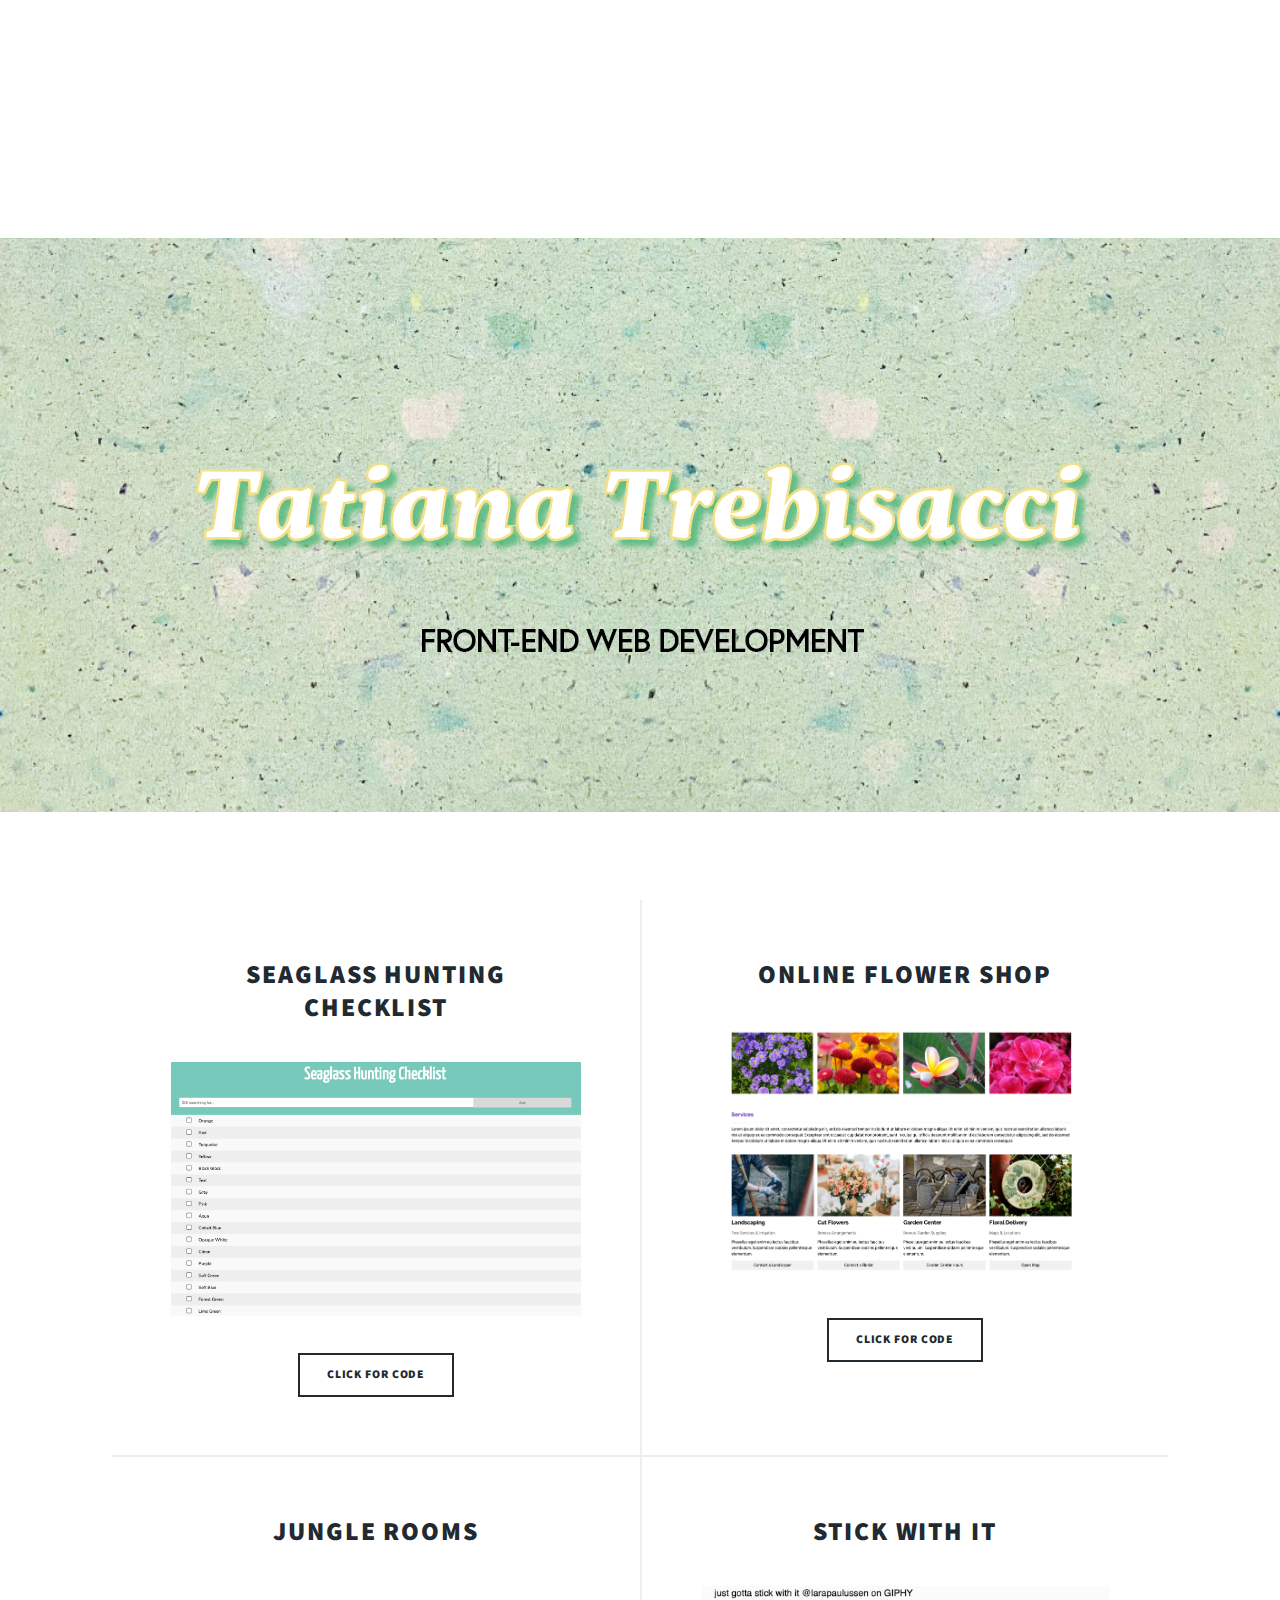
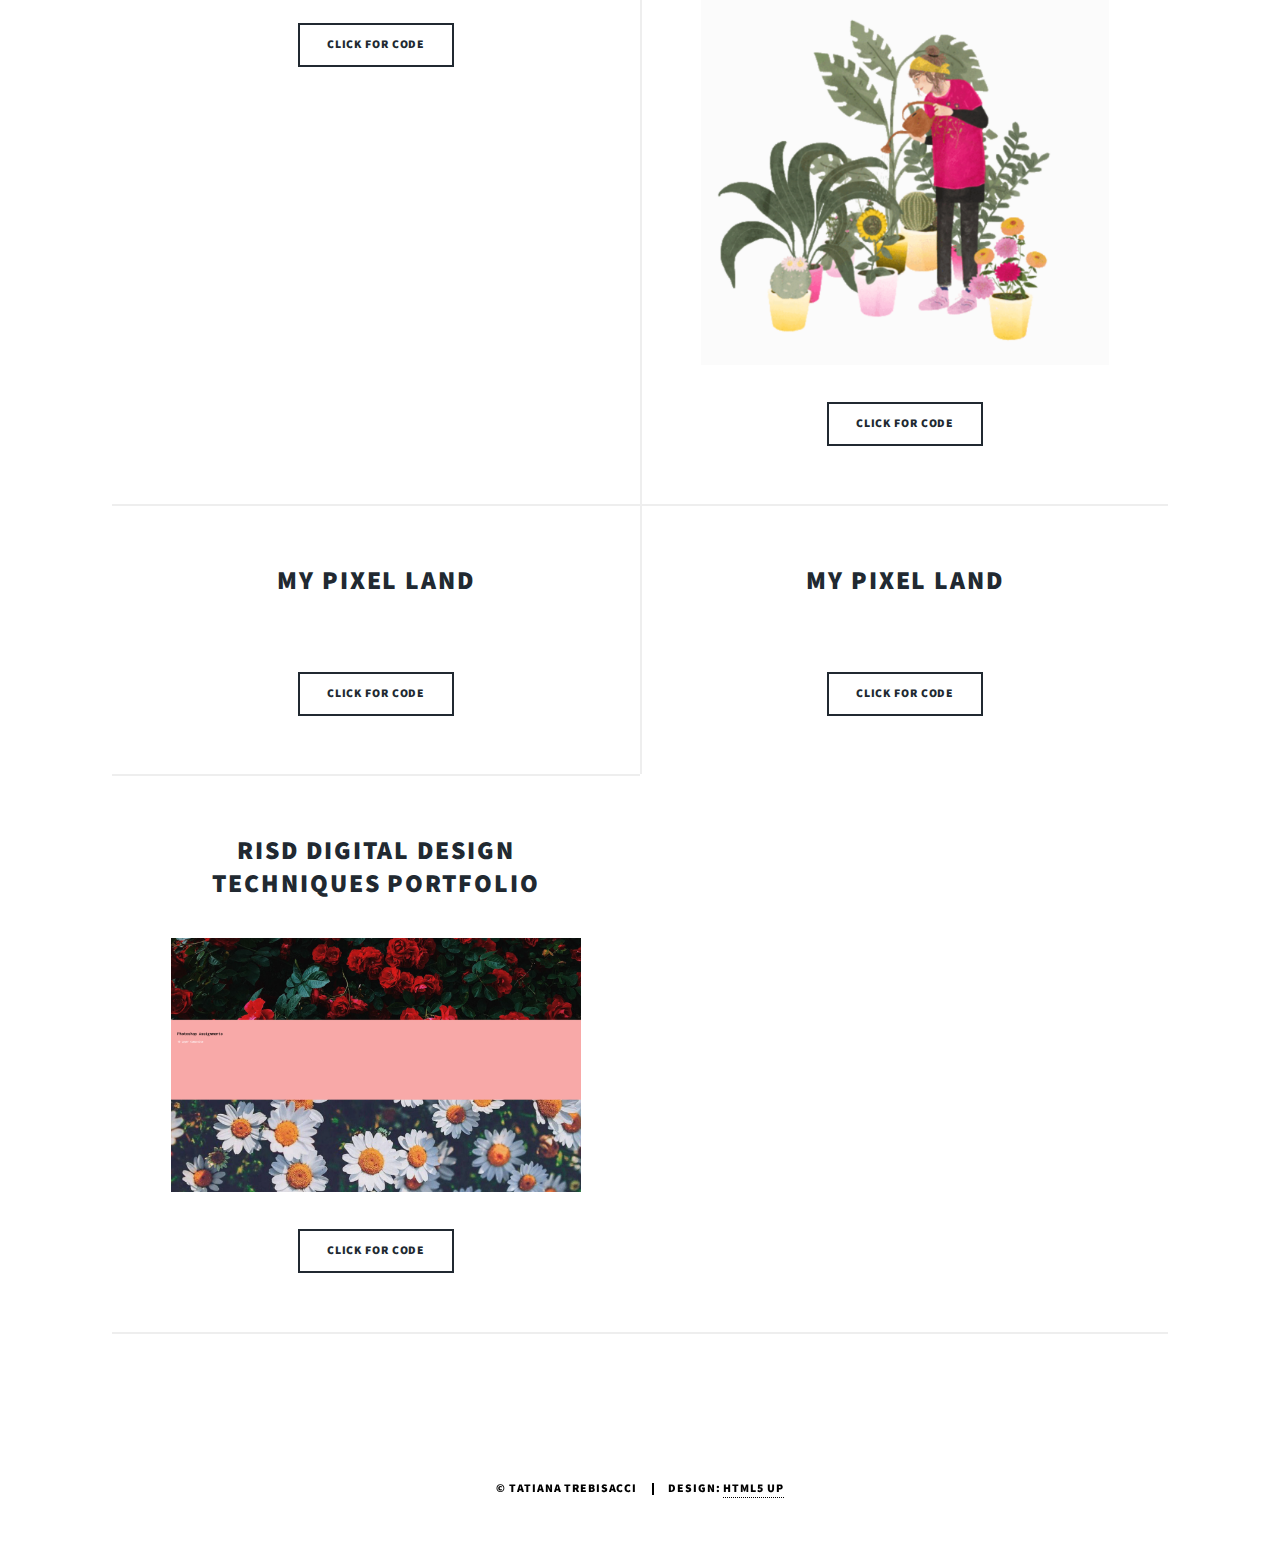
==== index.html @ e6087405 "updated files" ====
<!DOCTYPE HTML>
<!--
	Massively by HTML5 UP
	html5up.net | @ajlkn
	Free for personal and commercial use under the CCA 3.0 license (html5up.net/license)
-->
<html>
	<head>
		<title>Tatiana Trebisacci</title>
		<meta charset="utf-8" />
		<meta name="viewport" content="width=device-width, initial-scale=1, user-scalable=no" />
		<link rel="stylesheet" href="assets/css/main.css" />
		<noscript><link rel="stylesheet" href="assets/css/noscript.css" /></noscript>
		<link href="https://fonts.googleapis.com/css2?family=Roboto+Mono:wght@100&display=swap" rel="stylesheet">
	</head>
	<body class="is-preload">

		<!-- Wrapper -->
			<div id="wrapper" class="fade-in">

				<!-- Intro -->
					<div id="intro">
						<img src="images/frontend.jpg" alt="Web Banner">
						
					</div>

				<!-- Header -->
					
			

				<!-- Main -->
					<div id="main">



						<!-- Posts -->
							<section class="posts">
							
							<article>
									<header>
							
										<h2>Seaglass Hunting Checklist</h2>
									</header>
									<a href="https://tashtreb.github.io/RISD-Javascript-Project/" class="image fit"><img src="images/seaglass.jpg" alt="" /></a>
									
									<ul class="actions special">
										<li><a href="https://github.com/tashtreb/RISD-Javascript-Project/blob/master/index.html" class="button">Click for Code</a></li>
									</ul>
								</article>
								
								<article>
									<header>
									
										<h2>Online Flower Shop</h2>
									</header>
									<a href="https://tashtreb.github.io/florist/" class="image fit"><img src="images/florist.jpg" alt="" /></a>
						
									<ul class="actions special">
										<li><a href="https://github.com/tashtreb/florist/blob/master/index.html" class="button">Click for Code</a></li>
									</ul>
								</article>

								<article>
									<header>
									
										<h2>Jungle Rooms</h2>
									</header>
									<a href="https://tashtreb.github.io/jungle-rooms/" class="image fit"><img src="images/jungle.png" alt="" /></a>
									
									<ul class="actions special">
										<li><a href="https://github.com/tashtreb/jungle-rooms/blob/main/index.html" class="button">Click for Code</a></li>
									</ul>
								</article>

								<article>
									<header>
									
										<h2>Stick With It</h2>
									</header>
									<a href="https://tashtreb.github.io/stick-with-it/" class="image fit"><img src="images/cactus.png" alt="" /></a>
									
									<ul class="actions special">
										<li><a href="https://github.com/tashtreb/stick-with-it/blob/main/index.html" class="button">Click for Code</a></li>
									</ul>
								</article>

								<article>
									<header>
									
										<h2>My Pixel Land</h2>
									</header>
									<a href="https://tashtreb.github.io/My-PixelLand-5-11-23/" class="image fit"><img src="images/pixel.png" alt="" /></a>
									
									<ul class="actions special">
										<li><a href="https://github.com/tashtreb/My-PixelLand-5-11-23/blob/main/index.html" class="button">Click for Code</a></li>
									</ul>
								</article>

								
								<article>
									<header>
									
										<h2>My Pixel Land</h2>
									</header>
									<a href="https://tashtreb.github.io/My-PixelLand-5-11-23/" class="image fit"><img src="images/pixel.png" alt="" /></a>
									
									<ul class="actions special">
										<li><a href="https://github.com/tashtreb/My-PixelLand-5-11-23/blob/main/index.html" class="button">Click for Code</a></li>
									</ul>
								</article>
								
							
								

								<article>
									<header>

										<h2>RISD Digital Design Techniques Portfolio
										</h2>
									</header>
									<a href="https://tashtreb.github.io/seaglass/" class="image fit"><img src="images/parallax.jpg" alt="" /></a>
									
									<ul class="actions special">
										<li><a href="https://github.com/tashtreb/seaglass/blob/master/index.html" class="button">Click for Code</a></li>
									</ul>
								</article>
								
								
							</section>

						<!-- Footer -->
							<footer>
								
							</footer>

					</div>

				<!-- Footer -->
					<footer id="footer">
						
						
					</footer>

				<!-- Copyright -->
					<div id="copyright">
						<ul><li>&copy; Tatiana Trebisacci</li><li>Design: <a href="https://html5up.net">HTML5 UP</a></li></ul>
					</div>

			</div>

		<!-- Scripts -->
			<script src="assets/js/jquery.min.js"></script>
			<script src="assets/js/jquery.scrollex.min.js"></script>
			<script src="assets/js/jquery.scrolly.min.js"></script>
			<script src="assets/js/browser.min.js"></script>
			<script src="assets/js/breakpoints.min.js"></script>
			<script src="assets/js/util.js"></script>
			<script src="assets/js/main.js"></script>

	</body>
</html>
---- assets/css/main.css ----
@import url(fontawesome-all.min.css);
@import url("https://fonts.googleapis.com/css?family=Merriweather:300,700,300italic,700italic|Source+Sans+Pro:900");

/*
	Massively by HTML5 UP
	html5up.net | @ajlkn
	Free for personal and commercial use under the CCA 3.0 license (html5up.net/license)
*/

html, body, div, span, applet, object,
iframe, h1, h2, h3, h4, h5, h6, p, blockquote,
pre, a, abbr, acronym, address, big, cite,
code, del, dfn, em, img, ins, kbd, q, s, samp,
small, strike, strong, sub, sup, tt, var, b,
u, i, center, dl, dt, dd, ol, ul, li, fieldset,
form, label, legend, table, caption, tbody,
tfoot, thead, tr, th, td, article, aside,
canvas, details, embed, figure, figcaption,
footer, header, hgroup, menu, nav, output, ruby,
section, summary, time, mark, audio, video {
	margin: 0;
	padding: 0;
	border: 0;
	font-size: 100%;
	font: inherit;
	vertical-align: baseline;}

article, aside, details, figcaption, figure,
footer, header, hgroup, menu, nav, section {
	display: block;}

body {
	line-height: 1;
}

ol, ul {
	list-style: none;
}

blockquote, q {
	quotes: none;
}

	blockquote:before, blockquote:after, q:before, q:after {
		content: '';
		content: none;
	}

table {
	border-collapse: collapse;
	border-spacing: 0;
}

body {
	-webkit-text-size-adjust: none;
}

mark {
	background-color: transparent;
	color: inherit;
}

input::-moz-focus-inner {
	border: 0;
	padding: 0;
}

input, select, textarea {
	-moz-appearance: none;
	-webkit-appearance: none;
	-ms-appearance: none;
	appearance: none;
}

/* Basic */

	@-ms-viewport {
		width: device-width;
	}

	body {
		-ms-overflow-style: scrollbar;
	}

	@media screen and (max-width: 480px) {

		html, body {
			min-width: 320px;
		}

	}

	html {
		box-sizing: border-box;
	}

	*, *:before, *:after {
		box-sizing: inherit;
	}

	body {
		background-color: #ffffff;
	}

		body.is-preload *, body.is-preload *:before, body.is-preload *:after {
			-moz-animation: none !important;
			-webkit-animation: none !important;
			-ms-animation: none !important;
			animation: none !important;
			-moz-transition: none !important;
			-webkit-transition: none !important;
			-ms-transition: none !important;
			transition: none !important;
		}

/* Type */

	html {
		font-size: 16pt;
	}

		@media screen and (max-width: 1680px) {

			html {
				font-size: 12pt;
			}

		}

		@media screen and (max-width: 1280px) {

			html {
				font-size: 11pt;
			}

		}

		@media screen and (max-width: 360px) {

			html {
				font-size: 10pt;
			}

		}

	body {
		
	}

	body, input, select, textarea {
		font-family: 'Roboto Mono', monospace;
		font-weight: 300;
		font-size: 1rem;
		line-height: 2.375;
	}

	a {
		-moz-transition: color 0.2s ease-in-out, background-color 0.2s ease-in-out, border-color 0.2s ease-in-out, box-shadow 0.2s ease-in-out;
		-webkit-transition: color 0.2s ease-in-out, background-color 0.2s ease-in-out, border-color 0.2s ease-in-out, box-shadow 0.2s ease-in-out;
		-ms-transition: color 0.2s ease-in-out, background-color 0.2s ease-in-out, border-color 0.2s ease-in-out, box-shadow 0.2s ease-in-out;
		transition: color 0.2s ease-in-out, background-color 0.2s ease-in-out, border-color 0.2s ease-in-out, box-shadow 0.2s ease-in-out;
		border-bottom: dotted 1px;
		text-decoration: none;
	}

		a:hover {
			border-bottom-color: transparent;
		}

	strong, b {
		font-weight: 600;
	}

	em, i {
		font-style: italic;
	}

	p {
		text-align: justify;
		margin: 0 0 2rem 0;
	}

	h1, h2, h3, h4, h5, h6 {
		font-family: "Source Sans Pro", Helvetica, sans-serif;
		font-weight: 900;
		line-height: 1.5;
		letter-spacing: 0.075em;
		text-transform: uppercase;
		margin: 0 0 1rem 0;
	}

		h1 a, h2 a, h3 a, h4 a, h5 a, h6 a {
			border-bottom: 0;
			color: inherit;
			text-decoration: none;
		}

	h1 {
		font-size: 4rem;
		line-height: 1.1;
		margin: 0 0 2rem 0;
	}

	h2 {
		font-size: 1.75rem;
		line-height: 1.3;
		margin: 0 0 1.5rem 0;
	}

	h3 {
		font-size: 1.25rem;
		margin: 0 0 1.5rem 0;
	}

	h4 {
		font-size: 1rem;
	}

	h5 {
		font-size: 0.9rem;
	}

	h6 {
		font-size: 0.8rem;
	}

	sub {
		font-size: 0.8rem;
		position: relative;
		top: 0.5rem;
	}

	sup {
		font-size: 0.8rem;
		position: relative;
		top: -0.5rem;
	}

	blockquote {
		border-left: solid 4px;
		font-style: italic;
		margin: 0 0 2rem 0;
		padding: 0.5rem 0 0.5rem 2rem;
	}

	code {
		border: solid 2px;
		font-family: "Courier New", monospace;
		font-size: 0.9rem;
		margin: 0 0.25rem;
		padding: 0.25rem 0.65rem;
	}

	pre {
		-webkit-overflow-scrolling: touch;
		font-family: "Courier New", monospace;
		font-size: 0.9rem;
		margin: 0 0 2rem 0;
	}

		pre code {
			display: block;
			line-height: 1.75;
			padding: 1rem 1.5rem;
			overflow-x: auto;
		}

	hr {
		border: 0;
		border-bottom: solid 2px;
		margin: 3rem 0;
	}

		hr.major {
			margin: 5rem 0;
		}

	.align-left {
		text-align: left;
	}

	.align-center {
		text-align: center;
	}

	.align-right {
		text-align: right;
	}

	input, select, textarea {
		color: #212931;
	}

	a {
		color: #212931;
		border-bottom-color: rgba(33, 41, 49, 0.5);
	}

		a:hover {
			border-bottom-color: transparent;
			color: #18bfef !important;
		}

	strong, b {
		color: #212931;
	}

	h1, h2, h3, h4, h5, h6 {
		color: #212931;
	}

	blockquote {
		border-left-color: #eeeeee;
	}

	code {
		background: rgba(220, 220, 220, 0.25);
		border-color: #eeeeee;
	}

	hr {
		border-bottom-color: #eeeeee;
	}

/* Row */

	.row {
		display: flex;
		flex-wrap: wrap;
		box-sizing: border-box;
		align-items: stretch;
	}

		.row > * {
			box-sizing: border-box;
		}

		.row.gtr-uniform > * > :last-child {
			margin-bottom: 0;
		}

		.row.aln-left {
			justify-content: flex-start;
		}

		.row.aln-center {
			justify-content: center;
		}

		.row.aln-right {
			justify-content: flex-end;
		}

		.row.aln-top {
			align-items: flex-start;
		}

		.row.aln-middle {
			align-items: center;
		}

		.row.aln-bottom {
			align-items: flex-end;
		}

		.row > .imp {
			order: -1;
		}

		.row > .col-1 {
			width: 8.33333%;
		}

		.row > .off-1 {
			margin-left: 8.33333%;
		}

		.row > .col-2 {
			width: 16.66667%;
		}

		.row > .off-2 {
			margin-left: 16.66667%;
		}

		.row > .col-3 {
			width: 25%;
		}

		.row > .off-3 {
			margin-left: 25%;
		}

		.row > .col-4 {
			width: 33.33333%;
		}

		.row > .off-4 {
			margin-left: 33.33333%;
		}

		.row > .col-5 {
			width: 41.66667%;
		}

		.row > .off-5 {
			margin-left: 41.66667%;
		}

		.row > .col-6 {
			width: 50%;
		}

		.row > .off-6 {
			margin-left: 50%;
		}

		.row > .col-7 {
			width: 58.33333%;
		}

		.row > .off-7 {
			margin-left: 58.33333%;
		}

		.row > .col-8 {
			width: 66.66667%;
		}

		.row > .off-8 {
			margin-left: 66.66667%;
		}

		.row > .col-9 {
			width: 75%;
		}

		.row > .off-9 {
			margin-left: 75%;
		}

		.row > .col-10 {
			width: 83.33333%;
		}

		.row > .off-10 {
			margin-left: 83.33333%;
		}

		.row > .col-11 {
			width: 91.66667%;
		}

		.row > .off-11 {
			margin-left: 91.66667%;
		}

		.row > .col-12 {
			width: 100%;
		}

		.row > .off-12 {
			margin-left: 100%;
		}

		.row.gtr-0 {
			margin-top: 0;
			margin-left: 0rem;
		}

			.row.gtr-0 > * {
				padding: 0 0 0 0rem;
			}

			.row.gtr-0.gtr-uniform {
				margin-top: 0rem;
			}

				.row.gtr-0.gtr-uniform > * {
					padding-top: 0rem;
				}

		.row.gtr-25 {
			margin-top: 0;
			margin-left: -0.375rem;
		}

			.row.gtr-25 > * {
				padding: 0 0 0 0.375rem;
			}

			.row.gtr-25.gtr-uniform {
				margin-top: -0.375rem;
			}

				.row.gtr-25.gtr-uniform > * {
					padding-top: 0.375rem;
				}

		.row.gtr-50 {
			margin-top: 0;
			margin-left: -0.75rem;
		}

			.row.gtr-50 > * {
				padding: 0 0 0 0.75rem;
			}

			.row.gtr-50.gtr-uniform {
				margin-top: -0.75rem;
			}

				.row.gtr-50.gtr-uniform > * {
					padding-top: 0.75rem;
				}

		.row {
			margin-top: 0;
			margin-left: -1.5rem;
		}

			.row > * {
				padding: 0 0 0 1.5rem;
			}

			.row.gtr-uniform {
				margin-top: -1.5rem;
			}

				.row.gtr-uniform > * {
					padding-top: 1.5rem;
				}

		.row.gtr-150 {
			margin-top: 0;
			margin-left: -2.25rem;
		}

			.row.gtr-150 > * {
				padding: 0 0 0 2.25rem;
			}

			.row.gtr-150.gtr-uniform {
				margin-top: -2.25rem;
			}

				.row.gtr-150.gtr-uniform > * {
					padding-top: 2.25rem;
				}

		.row.gtr-200 {
			margin-top: 0;
			margin-left: -3rem;
		}

			.row.gtr-200 > * {
				padding: 0 0 0 3rem;
			}

			.row.gtr-200.gtr-uniform {
				margin-top: -3rem;
			}

				.row.gtr-200.gtr-uniform > * {
					padding-top: 3rem;
				}

		@media screen and (max-width: 1680px) {

			.row {
				display: flex;
				flex-wrap: wrap;
				box-sizing: border-box;
				align-items: stretch;
			}

				.row > * {
					box-sizing: border-box;
				}

				.row.gtr-uniform > * > :last-child {
					margin-bottom: 0;
				}

				.row.aln-left {
					justify-content: flex-start;
				}

				.row.aln-center {
					justify-content: center;
				}

				.row.aln-right {
					justify-content: flex-end;
				}

				.row.aln-top {
					align-items: flex-start;
				}

				.row.aln-middle {
					align-items: center;
				}

				.row.aln-bottom {
					align-items: flex-end;
				}

				.row > .imp-xlarge {
					order: -1;
				}

				.row > .col-1-xlarge {
					width: 8.33333%;
				}

				.row > .off-1-xlarge {
					margin-left: 8.33333%;
				}

				.row > .col-2-xlarge {
					width: 16.66667%;
				}

				.row > .off-2-xlarge {
					margin-left: 16.66667%;
				}

				.row > .col-3-xlarge {
					width: 25%;
				}

				.row > .off-3-xlarge {
					margin-left: 25%;
				}

				.row > .col-4-xlarge {
					width: 33.33333%;
				}

				.row > .off-4-xlarge {
					margin-left: 33.33333%;
				}

				.row > .col-5-xlarge {
					width: 41.66667%;
				}

				.row > .off-5-xlarge {
					margin-left: 41.66667%;
				}

				.row > .col-6-xlarge {
					width: 50%;
				}

				.row > .off-6-xlarge {
					margin-left: 50%;
				}

				.row > .col-7-xlarge {
					width: 58.33333%;
				}

				.row > .off-7-xlarge {
					margin-left: 58.33333%;
				}

				.row > .col-8-xlarge {
					width: 66.66667%;
				}

				.row > .off-8-xlarge {
					margin-left: 66.66667%;
				}

				.row > .col-9-xlarge {
					width: 75%;
				}

				.row > .off-9-xlarge {
					margin-left: 75%;
				}

				.row > .col-10-xlarge {
					width: 83.33333%;
				}

				.row > .off-10-xlarge {
					margin-left: 83.33333%;
				}

				.row > .col-11-xlarge {
					width: 91.66667%;
				}

				.row > .off-11-xlarge {
					margin-left: 91.66667%;
				}

				.row > .col-12-xlarge {
					width: 100%;
				}

				.row > .off-12-xlarge {
					margin-left: 100%;
				}

				.row.gtr-0 {
					margin-top: 0;
					margin-left: 0rem;
				}

					.row.gtr-0 > * {
						padding: 0 0 0 0rem;
					}

					.row.gtr-0.gtr-uniform {
						margin-top: 0rem;
					}

						.row.gtr-0.gtr-uniform > * {
							padding-top: 0rem;
						}

				.row.gtr-25 {
					margin-top: 0;
					margin-left: -0.375rem;
				}

					.row.gtr-25 > * {
						padding: 0 0 0 0.375rem;
					}

					.row.gtr-25.gtr-uniform {
						margin-top: -0.375rem;
					}

						.row.gtr-25.gtr-uniform > * {
							padding-top: 0.375rem;
						}

				.row.gtr-50 {
					margin-top: 0;
					margin-left: -0.75rem;
				}

					.row.gtr-50 > * {
						padding: 0 0 0 0.75rem;
					}

					.row.gtr-50.gtr-uniform {
						margin-top: -0.75rem;
					}

						.row.gtr-50.gtr-uniform > * {
							padding-top: 0.75rem;
						}

				.row {
					margin-top: 0;
					margin-left: -1.5rem;
				}

					.row > * {
						padding: 0 0 0 1.5rem;
					}

					.row.gtr-uniform {
						margin-top: -1.5rem;
					}

						.row.gtr-uniform > * {
							padding-top: 1.5rem;
						}

				.row.gtr-150 {
					margin-top: 0;
					margin-left: -2.25rem;
				}

					.row.gtr-150 > * {
						padding: 0 0 0 2.25rem;
					}

					.row.gtr-150.gtr-uniform {
						margin-top: -2.25rem;
					}

						.row.gtr-150.gtr-uniform > * {
							padding-top: 2.25rem;
						}

				.row.gtr-200 {
					margin-top: 0;
					margin-left: -3rem;
				}

					.row.gtr-200 > * {
						padding: 0 0 0 3rem;
					}

					.row.gtr-200.gtr-uniform {
						margin-top: -3rem;
					}

						.row.gtr-200.gtr-uniform > * {
							padding-top: 3rem;
						}

		}

		@media screen and (max-width: 1280px) {

			.row {
				display: flex;
				flex-wrap: wrap;
				box-sizing: border-box;
				align-items: stretch;
			}

				.row > * {
					box-sizing: border-box;
				}

				.row.gtr-uniform > * > :last-child {
					margin-bottom: 0;
				}

				.row.aln-left {
					justify-content: flex-start;
				}

				.row.aln-center {
					justify-content: center;
				}

				.row.aln-right {
					justify-content: flex-end;
				}

				.row.aln-top {
					align-items: flex-start;
				}

				.row.aln-middle {
					align-items: center;
				}

				.row.aln-bottom {
					align-items: flex-end;
				}

				.row > .imp-large {
					order: -1;
				}

				.row > .col-1-large {
					width: 8.33333%;
				}

				.row > .off-1-large {
					margin-left: 8.33333%;
				}

				.row > .col-2-large {
					width: 16.66667%;
				}

				.row > .off-2-large {
					margin-left: 16.66667%;
				}

				.row > .col-3-large {
					width: 25%;
				}

				.row > .off-3-large {
					margin-left: 25%;
				}

				.row > .col-4-large {
					width: 33.33333%;
				}

				.row > .off-4-large {
					margin-left: 33.33333%;
				}

				.row > .col-5-large {
					width: 41.66667%;
				}

				.row > .off-5-large {
					margin-left: 41.66667%;
				}

				.row > .col-6-large {
					width: 50%;
				}

				.row > .off-6-large {
					margin-left: 50%;
				}

				.row > .col-7-large {
					width: 58.33333%;
				}

				.row > .off-7-large {
					margin-left: 58.33333%;
				}

				.row > .col-8-large {
					width: 66.66667%;
				}

				.row > .off-8-large {
					margin-left: 66.66667%;
				}

				.row > .col-9-large {
					width: 75%;
				}

				.row > .off-9-large {
					margin-left: 75%;
				}

				.row > .col-10-large {
					width: 83.33333%;
				}

				.row > .off-10-large {
					margin-left: 83.33333%;
				}

				.row > .col-11-large {
					width: 91.66667%;
				}

				.row > .off-11-large {
					margin-left: 91.66667%;
				}

				.row > .col-12-large {
					width: 100%;
				}

				.row > .off-12-large {
					margin-left: 100%;
				}

				.row.gtr-0 {
					margin-top: 0;
					margin-left: 0rem;
				}

					.row.gtr-0 > * {
						padding: 0 0 0 0rem;
					}

					.row.gtr-0.gtr-uniform {
						margin-top: 0rem;
					}

						.row.gtr-0.gtr-uniform > * {
							padding-top: 0rem;
						}

				.row.gtr-25 {
					margin-top: 0;
					margin-left: -0.375rem;
				}

					.row.gtr-25 > * {
						padding: 0 0 0 0.375rem;
					}

					.row.gtr-25.gtr-uniform {
						margin-top: -0.375rem;
					}

						.row.gtr-25.gtr-uniform > * {
							padding-top: 0.375rem;
						}

				.row.gtr-50 {
					margin-top: 0;
					margin-left: -0.75rem;
				}

					.row.gtr-50 > * {
						padding: 0 0 0 0.75rem;
					}

					.row.gtr-50.gtr-uniform {
						margin-top: -0.75rem;
					}

						.row.gtr-50.gtr-uniform > * {
							padding-top: 0.75rem;
						}

				.row {
					margin-top: 0;
					margin-left: -1.5rem;
				}

					.row > * {
						padding: 0 0 0 1.5rem;
					}

					.row.gtr-uniform {
						margin-top: -1.5rem;
					}

						.row.gtr-uniform > * {
							padding-top: 1.5rem;
						}

				.row.gtr-150 {
					margin-top: 0;
					margin-left: -2.25rem;
				}

					.row.gtr-150 > * {
						padding: 0 0 0 2.25rem;
					}

					.row.gtr-150.gtr-uniform {
						margin-top: -2.25rem;
					}

						.row.gtr-150.gtr-uniform > * {
							padding-top: 2.25rem;
						}

				.row.gtr-200 {
					margin-top: 0;
					margin-left: -3rem;
				}

					.row.gtr-200 > * {
						padding: 0 0 0 3rem;
					}

					.row.gtr-200.gtr-uniform {
						margin-top: -3rem;
					}

						.row.gtr-200.gtr-uniform > * {
							padding-top: 3rem;
						}

		}

		@media screen and (max-width: 980px) {

			.row {
				display: flex;
				flex-wrap: wrap;
				box-sizing: border-box;
				align-items: stretch;
			}

				.row > * {
					box-sizing: border-box;
				}

				.row.gtr-uniform > * > :last-child {
					margin-bottom: 0;
				}

				.row.aln-left {
					justify-content: flex-start;
				}

				.row.aln-center {
					justify-content: center;
				}

				.row.aln-right {
					justify-content: flex-end;
				}

				.row.aln-top {
					align-items: flex-start;
				}

				.row.aln-middle {
					align-items: center;
				}

				.row.aln-bottom {
					align-items: flex-end;
				}

				.row > .imp-medium {
					order: -1;
				}

				.row > .col-1-medium {
					width: 8.33333%;
				}

				.row > .off-1-medium {
					margin-left: 8.33333%;
				}

				.row > .col-2-medium {
					width: 16.66667%;
				}

				.row > .off-2-medium {
					margin-left: 16.66667%;
				}

				.row > .col-3-medium {
					width: 25%;
				}

				.row > .off-3-medium {
					margin-left: 25%;
				}

				.row > .col-4-medium {
					width: 33.33333%;
				}

				.row > .off-4-medium {
					margin-left: 33.33333%;
				}

				.row > .col-5-medium {
					width: 41.66667%;
				}

				.row > .off-5-medium {
					margin-left: 41.66667%;
				}

				.row > .col-6-medium {
					width: 50%;
				}

				.row > .off-6-medium {
					margin-left: 50%;
				}

				.row > .col-7-medium {
					width: 58.33333%;
				}

				.row > .off-7-medium {
					margin-left: 58.33333%;
				}

				.row > .col-8-medium {
					width: 66.66667%;
				}

				.row > .off-8-medium {
					margin-left: 66.66667%;
				}

				.row > .col-9-medium {
					width: 75%;
				}

				.row > .off-9-medium {
					margin-left: 75%;
				}

				.row > .col-10-medium {
					width: 83.33333%;
				}

				.row > .off-10-medium {
					margin-left: 83.33333%;
				}

				.row > .col-11-medium {
					width: 91.66667%;
				}

				.row > .off-11-medium {
					margin-left: 91.66667%;
				}

				.row > .col-12-medium {
					width: 100%;
				}

				.row > .off-12-medium {
					margin-left: 100%;
				}

				.row.gtr-0 {
					margin-top: 0;
					margin-left: 0rem;
				}

					.row.gtr-0 > * {
						padding: 0 0 0 0rem;
					}

					.row.gtr-0.gtr-uniform {
						margin-top: 0rem;
					}

						.row.gtr-0.gtr-uniform > * {
							padding-top: 0rem;
						}

				.row.gtr-25 {
					margin-top: 0;
					margin-left: -0.375rem;
				}

					.row.gtr-25 > * {
						padding: 0 0 0 0.375rem;
					}

					.row.gtr-25.gtr-uniform {
						margin-top: -0.375rem;
					}

						.row.gtr-25.gtr-uniform > * {
							padding-top: 0.375rem;
						}

				.row.gtr-50 {
					margin-top: 0;
					margin-left: -0.75rem;
				}

					.row.gtr-50 > * {
						padding: 0 0 0 0.75rem;
					}

					.row.gtr-50.gtr-uniform {
						margin-top: -0.75rem;
					}

						.row.gtr-50.gtr-uniform > * {
							padding-top: 0.75rem;
						}

				.row {
					margin-top: 0;
					margin-left: -1.5rem;
				}

					.row > * {
						padding: 0 0 0 1.5rem;
					}

					.row.gtr-uniform {
						margin-top: -1.5rem;
					}

						.row.gtr-uniform > * {
							padding-top: 1.5rem;
						}

				.row.gtr-150 {
					margin-top: 0;
					margin-left: -2.25rem;
				}

					.row.gtr-150 > * {
						padding: 0 0 0 2.25rem;
					}

					.row.gtr-150.gtr-uniform {
						margin-top: -2.25rem;
					}

						.row.gtr-150.gtr-uniform > * {
							padding-top: 2.25rem;
						}

				.row.gtr-200 {
					margin-top: 0;
					margin-left: -3rem;
				}

					.row.gtr-200 > * {
						padding: 0 0 0 3rem;
					}

					.row.gtr-200.gtr-uniform {
						margin-top: -3rem;
					}

						.row.gtr-200.gtr-uniform > * {
							padding-top: 3rem;
						}

		}

		@media screen and (max-width: 736px) {

			.row {
				display: flex;
				flex-wrap: wrap;
				box-sizing: border-box;
				align-items: stretch;
			}

				.row > * {
					box-sizing: border-box;
				}

				.row.gtr-uniform > * > :last-child {
					margin-bottom: 0;
				}

				.row.aln-left {
					justify-content: flex-start;
				}

				.row.aln-center {
					justify-content: center;
				}

				.row.aln-right {
					justify-content: flex-end;
				}

				.row.aln-top {
					align-items: flex-start;
				}

				.row.aln-middle {
					align-items: center;
				}

				.row.aln-bottom {
					align-items: flex-end;
				}

				.row > .imp-small {
					order: -1;
				}

				.row > .col-1-small {
					width: 8.33333%;
				}

				.row > .off-1-small {
					margin-left: 8.33333%;
				}

				.row > .col-2-small {
					width: 16.66667%;
				}

				.row > .off-2-small {
					margin-left: 16.66667%;
				}

				.row > .col-3-small {
					width: 25%;
				}

				.row > .off-3-small {
					margin-left: 25%;
				}

				.row > .col-4-small {
					width: 33.33333%;
				}

				.row > .off-4-small {
					margin-left: 33.33333%;
				}

				.row > .col-5-small {
					width: 41.66667%;
				}

				.row > .off-5-small {
					margin-left: 41.66667%;
				}

				.row > .col-6-small {
					width: 50%;
				}

				.row > .off-6-small {
					margin-left: 50%;
				}

				.row > .col-7-small {
					width: 58.33333%;
				}

				.row > .off-7-small {
					margin-left: 58.33333%;
				}

				.row > .col-8-small {
					width: 66.66667%;
				}

				.row > .off-8-small {
					margin-left: 66.66667%;
				}

				.row > .col-9-small {
					width: 75%;
				}

				.row > .off-9-small {
					margin-left: 75%;
				}

				.row > .col-10-small {
					width: 83.33333%;
				}

				.row > .off-10-small {
					margin-left: 83.33333%;
				}

				.row > .col-11-small {
					width: 91.66667%;
				}

				.row > .off-11-small {
					margin-left: 91.66667%;
				}

				.row > .col-12-small {
					width: 100%;
				}

				.row > .off-12-small {
					margin-left: 100%;
				}

				.row.gtr-0 {
					margin-top: 0;
					margin-left: 0rem;
				}

					.row.gtr-0 > * {
						padding: 0 0 0 0rem;
					}

					.row.gtr-0.gtr-uniform {
						margin-top: 0rem;
					}

						.row.gtr-0.gtr-uniform > * {
							padding-top: 0rem;
						}

				.row.gtr-25 {
					margin-top: 0;
					margin-left: -0.375rem;
				}

					.row.gtr-25 > * {
						padding: 0 0 0 0.375rem;
					}

					.row.gtr-25.gtr-uniform {
						margin-top: -0.375rem;
					}

						.row.gtr-25.gtr-uniform > * {
							padding-top: 0.375rem;
						}

				.row.gtr-50 {
					margin-top: 0;
					margin-left: -0.75rem;
				}

					.row.gtr-50 > * {
						padding: 0 0 0 0.75rem;
					}

					.row.gtr-50.gtr-uniform {
						margin-top: -0.75rem;
					}

						.row.gtr-50.gtr-uniform > * {
							padding-top: 0.75rem;
						}

				.row {
					margin-top: 0;
					margin-left: -1.5rem;
				}

					.row > * {
						padding: 0 0 0 1.5rem;
					}

					.row.gtr-uniform {
						margin-top: -1.5rem;
					}

						.row.gtr-uniform > * {
							padding-top: 1.5rem;
						}

				.row.gtr-150 {
					margin-top: 0;
					margin-left: -2.25rem;
				}

					.row.gtr-150 > * {
						padding: 0 0 0 2.25rem;
					}

					.row.gtr-150.gtr-uniform {
						margin-top: -2.25rem;
					}

						.row.gtr-150.gtr-uniform > * {
							padding-top: 2.25rem;
						}

				.row.gtr-200 {
					margin-top: 0;
					margin-left: -3rem;
				}

					.row.gtr-200 > * {
						padding: 0 0 0 3rem;
					}

					.row.gtr-200.gtr-uniform {
						margin-top: -3rem;
					}

						.row.gtr-200.gtr-uniform > * {
							padding-top: 3rem;
						}

		}

		@media screen and (max-width: 480px) {

			.row {
				display: flex;
				flex-wrap: wrap;
				box-sizing: border-box;
				align-items: stretch;
			}

				.row > * {
					box-sizing: border-box;
				}

				.row.gtr-uniform > * > :last-child {
					margin-bottom: 0;
				}

				.row.aln-left {
					justify-content: flex-start;
				}

				.row.aln-center {
					justify-content: center;
				}

				.row.aln-right {
					justify-content: flex-end;
				}

				.row.aln-top {
					align-items: flex-start;
				}

				.row.aln-middle {
					align-items: center;
				}

				.row.aln-bottom {
					align-items: flex-end;
				}

				.row > .imp-xsmall {
					order: -1;
				}

				.row > .col-1-xsmall {
					width: 8.33333%;
				}

				.row > .off-1-xsmall {
					margin-left: 8.33333%;
				}

				.row > .col-2-xsmall {
					width: 16.66667%;
				}

				.row > .off-2-xsmall {
					margin-left: 16.66667%;
				}

				.row > .col-3-xsmall {
					width: 25%;
				}

				.row > .off-3-xsmall {
					margin-left: 25%;
				}

				.row > .col-4-xsmall {
					width: 33.33333%;
				}

				.row > .off-4-xsmall {
					margin-left: 33.33333%;
				}

				.row > .col-5-xsmall {
					width: 41.66667%;
				}

				.row > .off-5-xsmall {
					margin-left: 41.66667%;
				}

				.row > .col-6-xsmall {
					width: 50%;
				}

				.row > .off-6-xsmall {
					margin-left: 50%;
				}

				.row > .col-7-xsmall {
					width: 58.33333%;
				}

				.row > .off-7-xsmall {
					margin-left: 58.33333%;
				}

				.row > .col-8-xsmall {
					width: 66.66667%;
				}

				.row > .off-8-xsmall {
					margin-left: 66.66667%;
				}

				.row > .col-9-xsmall {
					width: 75%;
				}

				.row > .off-9-xsmall {
					margin-left: 75%;
				}

				.row > .col-10-xsmall {
					width: 83.33333%;
				}

				.row > .off-10-xsmall {
					margin-left: 83.33333%;
				}

				.row > .col-11-xsmall {
					width: 91.66667%;
				}

				.row > .off-11-xsmall {
					margin-left: 91.66667%;
				}

				.row > .col-12-xsmall {
					width: 100%;
				}

				.row > .off-12-xsmall {
					margin-left: 100%;
				}

				.row.gtr-0 {
					margin-top: 0;
					margin-left: 0rem;
				}

					.row.gtr-0 > * {
						padding: 0 0 0 0rem;
					}

					.row.gtr-0.gtr-uniform {
						margin-top: 0rem;
					}

						.row.gtr-0.gtr-uniform > * {
							padding-top: 0rem;
						}

				.row.gtr-25 {
					margin-top: 0;
					margin-left: -0.375rem;
				}

					.row.gtr-25 > * {
						padding: 0 0 0 0.375rem;
					}

					.row.gtr-25.gtr-uniform {
						margin-top: -0.375rem;
					}

						.row.gtr-25.gtr-uniform > * {
							padding-top: 0.375rem;
						}

				.row.gtr-50 {
					margin-top: 0;
					margin-left: -0.75rem;
				}

					.row.gtr-50 > * {
						padding: 0 0 0 0.75rem;
					}

					.row.gtr-50.gtr-uniform {
						margin-top: -0.75rem;
					}

						.row.gtr-50.gtr-uniform > * {
							padding-top: 0.75rem;
						}

				.row {
					margin-top: 0;
					margin-left: -1.5rem;
				}

					.row > * {
						padding: 0 0 0 1.5rem;
					}

					.row.gtr-uniform {
						margin-top: -1.5rem;
					}

						.row.gtr-uniform > * {
							padding-top: 1.5rem;
						}

				.row.gtr-150 {
					margin-top: 0;
					margin-left: -2.25rem;
				}

					.row.gtr-150 > * {
						padding: 0 0 0 2.25rem;
					}

					.row.gtr-150.gtr-uniform {
						margin-top: -2.25rem;
					}

						.row.gtr-150.gtr-uniform > * {
							padding-top: 2.25rem;
						}

				.row.gtr-200 {
					margin-top: 0;
					margin-left: -3rem;
				}

					.row.gtr-200 > * {
						padding: 0 0 0 3rem;
					}

					.row.gtr-200.gtr-uniform {
						margin-top: -3rem;
					}

						.row.gtr-200.gtr-uniform > * {
							padding-top: 3rem;
						}

		}

		@media screen and (max-width: 360px) {

			.row {
				display: flex;
				flex-wrap: wrap;
				box-sizing: border-box;
				align-items: stretch;
			}

				.row > * {
					box-sizing: border-box;
				}

				.row.gtr-uniform > * > :last-child {
					margin-bottom: 0;
				}

				.row.aln-left {
					justify-content: flex-start;
				}

				.row.aln-center {
					justify-content: center;
				}

				.row.aln-right {
					justify-content: flex-end;
				}

				.row.aln-top {
					align-items: flex-start;
				}

				.row.aln-middle {
					align-items: center;
				}

				.row.aln-bottom {
					align-items: flex-end;
				}

				.row > .imp-xxsmall {
					order: -1;
				}

				.row > .col-1-xxsmall {
					width: 8.33333%;
				}

				.row > .off-1-xxsmall {
					margin-left: 8.33333%;
				}

				.row > .col-2-xxsmall {
					width: 16.66667%;
				}

				.row > .off-2-xxsmall {
					margin-left: 16.66667%;
				}

				.row > .col-3-xxsmall {
					width: 25%;
				}

				.row > .off-3-xxsmall {
					margin-left: 25%;
				}

				.row > .col-4-xxsmall {
					width: 33.33333%;
				}

				.row > .off-4-xxsmall {
					margin-left: 33.33333%;
				}

				.row > .col-5-xxsmall {
					width: 41.66667%;
				}

				.row > .off-5-xxsmall {
					margin-left: 41.66667%;
				}

				.row > .col-6-xxsmall {
					width: 50%;
				}

				.row > .off-6-xxsmall {
					margin-left: 50%;
				}

				.row > .col-7-xxsmall {
					width: 58.33333%;
				}

				.row > .off-7-xxsmall {
					margin-left: 58.33333%;
				}

				.row > .col-8-xxsmall {
					width: 66.66667%;
				}

				.row > .off-8-xxsmall {
					margin-left: 66.66667%;
				}

				.row > .col-9-xxsmall {
					width: 75%;
				}

				.row > .off-9-xxsmall {
					margin-left: 75%;
				}

				.row > .col-10-xxsmall {
					width: 83.33333%;
				}

				.row > .off-10-xxsmall {
					margin-left: 83.33333%;
				}

				.row > .col-11-xxsmall {
					width: 91.66667%;
				}

				.row > .off-11-xxsmall {
					margin-left: 91.66667%;
				}

				.row > .col-12-xxsmall {
					width: 100%;
				}

				.row > .off-12-xxsmall {
					margin-left: 100%;
				}

				.row.gtr-0 {
					margin-top: 0;
					margin-left: 0rem;
				}

					.row.gtr-0 > * {
						padding: 0 0 0 0rem;
					}

					.row.gtr-0.gtr-uniform {
						margin-top: 0rem;
					}

						.row.gtr-0.gtr-uniform > * {
							padding-top: 0rem;
						}

				.row.gtr-25 {
					margin-top: 0;
					margin-left: -0.375rem;
				}

					.row.gtr-25 > * {
						padding: 0 0 0 0.375rem;
					}

					.row.gtr-25.gtr-uniform {
						margin-top: -0.375rem;
					}

						.row.gtr-25.gtr-uniform > * {
							padding-top: 0.375rem;
						}

				.row.gtr-50 {
					margin-top: 0;
					margin-left: -0.75rem;
				}

					.row.gtr-50 > * {
						padding: 0 0 0 0.75rem;
					}

					.row.gtr-50.gtr-uniform {
						margin-top: -0.75rem;
					}

						.row.gtr-50.gtr-uniform > * {
							padding-top: 0.75rem;
						}

				.row {
					margin-top: 0;
					margin-left: -1.5rem;
				}

					.row > * {
						padding: 0 0 0 1.5rem;
					}

					.row.gtr-uniform {
						margin-top: -1.5rem;
					}

						.row.gtr-uniform > * {
							padding-top: 1.5rem;
						}

				.row.gtr-150 {
					margin-top: 0;
					margin-left: -2.25rem;
				}

					.row.gtr-150 > * {
						padding: 0 0 0 2.25rem;
					}

					.row.gtr-150.gtr-uniform {
						margin-top: -2.25rem;
					}

						.row.gtr-150.gtr-uniform > * {
							padding-top: 2.25rem;
						}

				.row.gtr-200 {
					margin-top: 0;
					margin-left: -3rem;
				}

					.row.gtr-200 > * {
						padding: 0 0 0 3rem;
					}

					.row.gtr-200.gtr-uniform {
						margin-top: -3rem;
					}

						.row.gtr-200.gtr-uniform > * {
							padding-top: 3rem;
						}

		}

/* Box */

	.box {
		border: solid 2px;
		margin-bottom: 2rem;
		padding: 1.5rem;
	}

		.box > :last-child,
		.box > :last-child > :last-child,
		.box > :last-child > :last-child > :last-child {
			margin-bottom: 0;
		}

		.box.alt {
			border: 0;
			border-radius: 0;
			padding: 0;
		}

	.box {
		border-color: #eeeeee;
	}

/* Button */

	input[type="submit"],
	input[type="reset"],
	input[type="button"],
	button,
	.button {
		-moz-appearance: none;
		-webkit-appearance: none;
		-ms-appearance: none;
		appearance: none;
		-moz-transition: background-color 0.2s ease-in-out, box-shadow 0.2s ease-in-out, color 0.2s ease-in-out;
		-webkit-transition: background-color 0.2s ease-in-out, box-shadow 0.2s ease-in-out, color 0.2s ease-in-out;
		-ms-transition: background-color 0.2s ease-in-out, box-shadow 0.2s ease-in-out, color 0.2s ease-in-out;
		transition: background-color 0.2s ease-in-out, box-shadow 0.2s ease-in-out, color 0.2s ease-in-out;
		border: 0;
		border-radius: 0;
		cursor: pointer;
		display: inline-block;
		font-family: "Source Sans Pro", Helvetica, sans-serif;
		font-size: 0.8rem;
		font-weight: 900;
		letter-spacing: 0.075em;
		height: 3rem;
		line-height: 3rem;
		padding: 0 2rem;
		text-align: center;
		text-decoration: none;
		text-transform: uppercase;
		white-space: nowrap;
	}

		input[type="submit"].icon:before,
		input[type="reset"].icon:before,
		input[type="button"].icon:before,
		button.icon:before,
		.button.icon:before {
			margin-right: 0.5rem;
		}

		input[type="submit"].icon.solo,
		input[type="reset"].icon.solo,
		input[type="button"].icon.solo,
		button.icon.solo,
		.button.icon.solo {
			position: relative;
			width: 4rem;
			height: 4rem;
			line-height: 4rem;
			border-radius: 4rem;
			text-indent: 4rem;
			overflow: hidden;
			padding: 0;
			white-space: nowrap;
		}

			input[type="submit"].icon.solo:before,
			input[type="reset"].icon.solo:before,
			input[type="button"].icon.solo:before,
			button.icon.solo:before,
			.button.icon.solo:before {
				position: absolute;
				display: block;
				top: 0;
				left: 0;
				width: inherit;
				height: inherit;
				line-height: inherit;
				font-size: 1.25rem;
				margin-right: 0;
				text-align: center;
				text-indent: 0;
			}

		input[type="submit"].fit,
		input[type="reset"].fit,
		input[type="button"].fit,
		button.fit,
		.button.fit {
			width: 100%;
		}

		input[type="submit"].small,
		input[type="reset"].small,
		input[type="button"].small,
		button.small,
		.button.small {
			font-size: 0.7rem;
			height: 2.5rem;
			line-height: 2.5rem;
			padding: 0 1.5rem;
		}

		input[type="submit"].large,
		input[type="reset"].large,
		input[type="button"].large,
		button.large,
		.button.large {
			font-size: 0.9rem;
			height: 3.5rem;
			line-height: 3.5rem;
			padding: 0 2.75rem;
		}

		@media screen and (max-width: 980px) {

			input[type="submit"],
			input[type="reset"],
			input[type="button"],
			button,
			.button {
				font-size: 0.9rem;
				height: 3.25rem;
				line-height: 3.25rem;
			}

				input[type="submit"].large,
				input[type="reset"].large,
				input[type="button"].large,
				button.large,
				.button.large {
					font-size: 1rem;
					height: 3.75rem;
					line-height: 3.75rem;
				}

		}

		input[type="submit"].disabled, input[type="submit"]:disabled,
		input[type="reset"].disabled,
		input[type="reset"]:disabled,
		input[type="button"].disabled,
		input[type="button"]:disabled,
		button.disabled,
		button:disabled,
		.button.disabled,
		.button:disabled {
			pointer-events: none;
			opacity: 0.25;
		}

	input[type="submit"],
	input[type="reset"],
	input[type="button"],
	button,
	.button {
		background-color: transparent;
		box-shadow: inset 0 0 0 2px #212931;
		color: #212931 !important;
	}

		input[type="submit"]:hover,
		input[type="reset"]:hover,
		input[type="button"]:hover,
		button:hover,
		.button:hover {
			box-shadow: inset 0 0 0 2px #18bfef;
			color: #18bfef !important;
		}

		input[type="submit"].primary,
		input[type="reset"].primary,
		input[type="button"].primary,
		button.primary,
		.button.primary {
			background-color: #212931;
			box-shadow: none;
			color: #ffffff !important;
		}

			input[type="submit"].primary:hover,
			input[type="reset"].primary:hover,
			input[type="button"].primary:hover,
			button.primary:hover,
			.button.primary:hover {
				background-color: #18bfef;
			}

/* Form */

	form {
		margin: 0 0 2rem 0;
	}

		form > :last-child {
			margin-bottom: 0;
		}

		form > .fields {
			display: -moz-flex;
			display: -webkit-flex;
			display: -ms-flex;
			display: flex;
			-moz-flex-wrap: wrap;
			-webkit-flex-wrap: wrap;
			-ms-flex-wrap: wrap;
			flex-wrap: wrap;
			width: calc(100% + 3rem);
			margin: -1.5rem 0 2rem -1.5rem;
		}

			form > .fields > .field {
				-moz-flex-grow: 0;
				-webkit-flex-grow: 0;
				-ms-flex-grow: 0;
				flex-grow: 0;
				-moz-flex-shrink: 0;
				-webkit-flex-shrink: 0;
				-ms-flex-shrink: 0;
				flex-shrink: 0;
				padding: 1.5rem 0 0 1.5rem;
				width: calc(100% - 1.5rem);
			}

				form > .fields > .field.half {
					width: calc(50% - 0.75rem);
				}

				form > .fields > .field.third {
					width: calc(100%/3 - 0.5rem);
				}

				form > .fields > .field.quarter {
					width: calc(25% - 0.375rem);
				}

		@media screen and (max-width: 480px) {

			form > .fields {
				width: calc(100% + 3rem);
				margin: -1.5rem 0 2rem -1.5rem;
			}

				form > .fields > .field {
					padding: 1.5rem 0 0 1.5rem;
					width: calc(100% - 1.5rem);
				}

					form > .fields > .field.half {
						width: calc(100% - 1.5rem);
					}

					form > .fields > .field.third {
						width: calc(100% - 1.5rem);
					}

					form > .fields > .field.quarter {
						width: calc(100% - 1.5rem);
					}

		}

	label {
		display: block;
		font-family: "Source Sans Pro", Helvetica, sans-serif;
		font-weight: 900;
		line-height: 1.5;
		letter-spacing: 0.075em;
		font-size: 0.8rem;
		text-transform: uppercase;
		margin: 0 0 0.75rem 0;
	}

		@media screen and (max-width: 980px) {

			label {
				font-size: 0.9rem;
			}

		}

	input[type="text"],
	input[type="password"],
	input[type="email"],
	select,
	textarea {
		-moz-appearance: none;
		-webkit-appearance: none;
		-ms-appearance: none;
		appearance: none;
		background: transparent;
		border-radius: 0;
		border: solid 2px;
		color: inherit;
		display: block;
		outline: 0;
		padding: 0 1rem;
		text-decoration: none;
		width: 100%;
	}

		input[type="text"]:invalid,
		input[type="password"]:invalid,
		input[type="email"]:invalid,
		select:invalid,
		textarea:invalid {
			box-shadow: none;
		}

	select {
		background-size: 1.25rem;
		background-repeat: no-repeat;
		background-position: calc(100% - 1rem) center;
		height: 3rem;
		padding-right: 3rem;
		text-overflow: ellipsis;
	}

		select:focus::-ms-value {
			background-color: transparent;
		}

		select::-ms-expand {
			display: none;
		}

	input[type="text"],
	input[type="password"],
	input[type="email"],
	select {
		height: 3rem;
	}

	textarea {
		padding: 0.75rem 1rem;
	}

	input[type="checkbox"],
	input[type="radio"] {
		-moz-appearance: none;
		-webkit-appearance: none;
		-ms-appearance: none;
		appearance: none;
		display: block;
		float: left;
		margin-right: -2rem;
		opacity: 0;
		width: 1rem;
		z-index: -1;
	}

		input[type="checkbox"] + label,
		input[type="radio"] + label {
			text-decoration: none;
			cursor: pointer;
			display: inline-block;
			font-size: 1rem;
			letter-spacing: 0;
			font-family: "Merriweather", Georgia, serif;
			text-transform: none;
			font-weight: 300;
			padding-left: 2.8rem;
			padding-right: 1rem;
			position: relative;
		}

			input[type="checkbox"] + label:before,
			input[type="radio"] + label:before {
				-moz-osx-font-smoothing: grayscale;
				-webkit-font-smoothing: antialiased;
				display: inline-block;
				font-style: normal;
				font-variant: normal;
				text-rendering: auto;
				line-height: 1;
				text-transform: none !important;
				font-family: 'Font Awesome 5 Free';
				font-weight: 900;
			}

			input[type="checkbox"] + label:before,
			input[type="radio"] + label:before {
				border-radius: 0;
				border: solid 2px;
				content: '';
				display: inline-block;
				font-size: 0.8rem;
				height: 1.8rem;
				left: 0;
				line-height: 1.65rem;
				position: absolute;
				text-align: center;
				top: -0.125rem;
				width: 1.8rem;
			}

		input[type="checkbox"]:checked + label:before,
		input[type="radio"]:checked + label:before {
			content: '\f00c';
		}

	input[type="checkbox"] + label:before {
		border-radius: 0;
	}

	input[type="radio"] + label:before {
		border-radius: 100%;
	}

	::-webkit-input-placeholder {
		opacity: 1.0;
	}

	:-moz-placeholder {
		opacity: 1.0;
	}

	::-moz-placeholder {
		opacity: 1.0;
	}

	:-ms-input-placeholder {
		opacity: 1.0;
	}

	label {
		color: #212931;
	}

	input[type="text"],
	input[type="password"],
	input[type="email"],
	select,
	textarea {
		border-color: #eeeeee;
	}

		input[type="text"]:focus,
		input[type="password"]:focus,
		input[type="email"]:focus,
		select:focus,
		textarea:focus {
			border-color: #18bfef;
		}

	select {
		background-image: url("data:image/svg+xml;charset=utf8,%3Csvg xmlns='http://www.w3.org/2000/svg' width='40' height='40' preserveAspectRatio='none' viewBox='0 0 40 40'%3E%3Cpath d='M9.4,12.3l10.4,10.4l10.4-10.4c0.2-0.2,0.5-0.4,0.9-0.4c0.3,0,0.6,0.1,0.9,0.4l3.3,3.3c0.2,0.2,0.4,0.5,0.4,0.9 c0,0.4-0.1,0.6-0.4,0.9L20.7,31.9c-0.2,0.2-0.5,0.4-0.9,0.4c-0.3,0-0.6-0.1-0.9-0.4L4.3,17.3c-0.2-0.2-0.4-0.5-0.4-0.9 c0-0.4,0.1-0.6,0.4-0.9l3.3-3.3c0.2-0.2,0.5-0.4,0.9-0.4S9.1,12.1,9.4,12.3z' fill='%23eeeeee' /%3E%3C/svg%3E");
	}

		select option {
			background-color: #ffffff;
			color: #212931;
		}

	.select-wrapper:before {
		color: #eeeeee;
	}

	input[type="checkbox"] + label,
	input[type="radio"] + label {
		color: #212931;
	}

		input[type="checkbox"] + label:before,
		input[type="radio"] + label:before {
			border-color: #eeeeee;
		}

	input[type="checkbox"]:checked + label:before,
	input[type="radio"]:checked + label:before {
		background-color: #212931;
		border-color: #212931;
		color: #ffffff;
	}

	input[type="checkbox"]:focus + label:before,
	input[type="radio"]:focus + label:before {
		border-color: #18bfef;
	}

	::-webkit-input-placeholder {
		color: #909498 !important;
	}

	:-moz-placeholder {
		color: #909498 !important;
	}

	::-moz-placeholder {
		color: #909498 !important;
	}

	:-ms-input-placeholder {
		color: #909498 !important;
	}

	.formerize-placeholder {
		color: #909498 !important;
	}

/* Icon */

	.icon {
		text-decoration: none;
		border-bottom: none;
		position: relative;
	}

		.icon:before {
			-moz-osx-font-smoothing: grayscale;
			-webkit-font-smoothing: antialiased;
			display: inline-block;
			font-style: normal;
			font-variant: normal;
			text-rendering: auto;
			line-height: 1;
			text-transform: none !important;
			font-family: 'Font Awesome 5 Free';
			font-weight: 400;
		}

		.icon > .label {
			display: none;
		}

		.icon:before {
			line-height: inherit;
		}

		.icon.solid:before {
			font-weight: 900;
		}

		.icon.brands:before {
			font-family: 'Font Awesome 5 Brands';
		}

/* Image */

	.image {
		border: 0;
		display: inline-block;
		position: relative;
	}

		.image img {
			display: block;
		}

		.image.left, .image.right {
			max-width: 40%;
		}

			.image.left img, .image.right img {
				width: 100%;
			}

		.image.left {
			float: left;
			margin: 0 2rem 2rem 0;
			top: 0.75rem;
		}

		.image.right {
			float: right;
			margin: 0 0 2rem 2rem;
			top: 0.75rem;
		}

		.image.fit {
			display: block;
			margin: 2.5rem 0;
			width: 100%;
		}

			.image.fit:first-child {
				margin-top: 0;
			}

			.image.fit img {
				width: 100%;
			}

		.image.main {
			display: block;
			margin: 4rem 0;
			width: 100%;
		}

			.image.main:first-child {
				margin-top: 0;
			}

			.image.main img {
				width: 100%;
			}

		@media screen and (max-width: 736px) {

			.image.fit {
				margin: 2rem 0;
			}

			.image.main {
				margin: 2rem 0;
			}

		}

	a.image {
		overflow: hidden;
	}

		a.image img {
			-moz-transition: -moz-transform 0.2s ease-out;
			-webkit-transition: -webkit-transform 0.2s ease-out;
			-ms-transition: -ms-transform 0.2s ease-out;
			transition: transform 0.2s ease-out;
		}

		a.image:hover img {
			-moz-transform: scale(1.05);
			-webkit-transform: scale(1.05);
			-ms-transform: scale(1.05);
			transform: scale(1.05);
		}

/* Actions */

	ul.actions {
		display: -moz-flex;
		display: -webkit-flex;
		display: -ms-flex;
		display: flex;
		cursor: default;
		list-style: none;
		margin-left: -1rem;
		padding-left: 0;
	}

		ul.actions li {
			padding: 0 0 0 1rem;
			vertical-align: middle;
		}

		ul.actions.special {
			-moz-justify-content: center;
			-webkit-justify-content: center;
			-ms-justify-content: center;
			justify-content: center;
			width: 100%;
			margin-left: 0;
		}

			ul.actions.special li:first-child {
				padding-left: 0;
			}

		ul.actions.stacked {
			-moz-flex-direction: column;
			-webkit-flex-direction: column;
			-ms-flex-direction: column;
			flex-direction: column;
			margin-left: 0;
		}

			ul.actions.stacked li {
				padding: 1.3rem 0 0 0;
			}

				ul.actions.stacked li:first-child {
					padding-top: 0;
				}

		ul.actions.fit {
			width: calc(100% + 1rem);
		}

			ul.actions.fit li {
				-moz-flex-grow: 1;
				-webkit-flex-grow: 1;
				-ms-flex-grow: 1;
				flex-grow: 1;
				-moz-flex-shrink: 1;
				-webkit-flex-shrink: 1;
				-ms-flex-shrink: 1;
				flex-shrink: 1;
				width: 100%;
			}

				ul.actions.fit li > * {
					width: 100%;
				}

			ul.actions.fit.stacked {
				width: 100%;
			}

		@media screen and (max-width: 480px) {

			ul.actions:not(.fixed) {
				-moz-flex-direction: column;
				-webkit-flex-direction: column;
				-ms-flex-direction: column;
				flex-direction: column;
				margin-left: 0;
				width: 100% !important;
			}

				ul.actions:not(.fixed) li {
					-moz-flex-grow: 1;
					-webkit-flex-grow: 1;
					-ms-flex-grow: 1;
					flex-grow: 1;
					-moz-flex-shrink: 1;
					-webkit-flex-shrink: 1;
					-ms-flex-shrink: 1;
					flex-shrink: 1;
					padding: 1rem 0 0 0;
					text-align: center;
					width: 100%;
				}

					ul.actions:not(.fixed) li > * {
						width: 100%;
					}

					ul.actions:not(.fixed) li:first-child {
						padding-top: 0;
					}

					ul.actions:not(.fixed) li input[type="submit"],
					ul.actions:not(.fixed) li input[type="reset"],
					ul.actions:not(.fixed) li input[type="button"],
					ul.actions:not(.fixed) li button,
					ul.actions:not(.fixed) li .button {
						width: 100%;
					}

						ul.actions:not(.fixed) li input[type="submit"].icon:before,
						ul.actions:not(.fixed) li input[type="reset"].icon:before,
						ul.actions:not(.fixed) li input[type="button"].icon:before,
						ul.actions:not(.fixed) li button.icon:before,
						ul.actions:not(.fixed) li .button.icon:before {
							margin-left: -0.5rem;
						}

		}

/* Icons */

	ul.icons {
		cursor: default;
		list-style: none;
		padding-left: 0;
	}

		ul.icons li {
			display: inline-block;
			padding: 0 0.5rem 0 0;
			vertical-align: middle;
		}

			ul.icons li:last-child {
				padding-right: 0;
			}

			ul.icons li .icon:before {
				width: 2.25rem;
				height: 2.25rem;
				line-height: 2.25rem;
				display: inline-block;
				text-align: center;
				border-radius: 100%;
				font-size: 1.25rem;
			}

		ul.icons.alt li .icon:before {
			-moz-transition: color 0.2s ease-in-out, background-color 0.2s ease-in-out, border-color 0.2s ease-in-out, box-shadow 0.2s ease-in-out;
			-webkit-transition: color 0.2s ease-in-out, background-color 0.2s ease-in-out, border-color 0.2s ease-in-out, box-shadow 0.2s ease-in-out;
			-ms-transition: color 0.2s ease-in-out, background-color 0.2s ease-in-out, border-color 0.2s ease-in-out, box-shadow 0.2s ease-in-out;
			transition: color 0.2s ease-in-out, background-color 0.2s ease-in-out, border-color 0.2s ease-in-out, box-shadow 0.2s ease-in-out;
			font-size: 1rem;
		}

/* List */

	ol {
		list-style: decimal;
		margin: 0 0 2rem 0;
		padding-left: 1.25rem;
	}

		ol li {
			padding-left: 0.25rem;
		}

	ul {
		list-style: disc;
		margin: 0 0 2rem 0;
		padding-left: 1rem;
	}

		ul li {
			padding-left: 0.5rem;
		}

		ul.divided {
			list-style: none;
			padding-left: 0;
		}

			ul.divided li {
				border-top: solid 1px;
				padding: 0.5rem 0;
			}

				ul.divided li:first-child {
					border-top: 0;
					padding-top: 0;
				}

	dl {
		margin: 0 0 2rem 0;
	}

		dl dt {
			display: block;
			font-weight: 600;
			margin: 0 0 1rem 0;
		}

		dl dd {
			margin-left: 2rem;
		}

	ul.divided li {
		border-top-color: #eeeeee;
	}

	ul.icons li a.icon:hover:before {
		color: #18bfef;
	}

	ul.icons.alt li .icon:before {
		box-shadow: inset 0 0 0 2px #eeeeee;
	}

	ul.icons.alt li a.icon:hover:before {
		box-shadow: inset 0 0 0 2px #18bfef;
	}

/* Section/Article */

	section.special, article.special {
		text-align: center;
	}

	header {
		cursor: default;
	}

		header > .date {
			display: block;
			font-size: 0.8rem;
			height: 1;
			margin: 0 0 1rem 0;
			position: relative;
		}

		header > p {
			font-style: italic;
		}

		header > h1 + p {
			font-size: 1.1rem;
			margin-top: -0.5rem;
			line-height: 2;
		}

		header > h2 + p {
			font-size: 1rem;
			margin-top: -0.75rem;
		}

		header > h3 + p {
			font-size: 0.9rem;
			margin-top: -0.75rem;
		}

		header > h4 + p {
			font-size: 0.8rem;
			margin-top: -0.75rem;
		}

		header.major {
			margin: 0 0 4rem 0;
			text-align: center;
		}

			header.major > :last-child {
				margin-bottom: 0;
			}

			header.major > p {
				margin-top: 0;
				text-align: center;
			}

			header.major > .date {
				font-size: 1rem;
				margin: 0 0 4rem 0;
			}

				header.major > .date:before, header.major > .date:after {
					content: '';
					display: block;
					position: absolute;
					top: 50%;
					width: calc(50% - 6rem);
					border-top: solid 2px;
				}

				header.major > .date:before {
					left: 0;
				}

				header.major > .date:after {
					right: 0;
				}

		@media screen and (max-width: 980px) {

			header br {
				display: none;
			}

		}

		@media screen and (max-width: 736px) {

			header.major {
				margin: 0 0 2rem 0;
			}

		}

	header.major .date:before, header.major .date:after {
		border-top-color: #eeeeee;
	}

/* Table */

	.table-wrapper {
		-webkit-overflow-scrolling: touch;
		overflow-x: auto;
	}

	table {
		margin: 0 0 2rem 0;
		width: 100%;
	}

		table tbody tr {
			border: solid 1px;
			border-left: 0;
			border-right: 0;
		}

		table td {
			padding: 0.75rem 0.75rem;
		}

		table th {
			font-family: "Source Sans Pro", Helvetica, sans-serif;
			font-size: 0.8rem;
			font-weight: 900;
			letter-spacing: 0.075em;
			line-height: 1.5;
			padding: 0 0.75rem 0.75rem 0.75rem;
			text-align: left;
			text-transform: uppercase;
		}

			@media screen and (max-width: 980px) {

				table th {
					font-size: 0.9rem;
				}

			}

		table thead {
			border-bottom: solid 2px;
		}

		table tfoot {
			border-top: solid 2px;
		}

		table.alt {
			border-collapse: separate;
		}

			table.alt tbody tr td {
				border: solid 1px;
				border-left-width: 0;
				border-top-width: 0;
			}

				table.alt tbody tr td:first-child {
					border-left-width: 1px;
				}

			table.alt tbody tr:first-child td {
				border-top-width: 1px;
			}

			table.alt thead {
				border-bottom: 0;
			}

			table.alt tfoot {
				border-top: 0;
			}

	table tbody tr {
		border-color: #eeeeee;
	}

		table tbody tr:nth-child(2n + 1) {
			background-color: rgba(220, 220, 220, 0.25);
		}

	table th {
		color: #212931;
	}

	table thead {
		border-bottom-color: #eeeeee;
	}

	table tfoot {
		border-top-color: #eeeeee;
	}

	table.alt tbody tr td {
		border-color: #eeeeee;
	}

/* Pagination */

	.pagination {
		display: -moz-inline-flex;
		display: -webkit-inline-flex;
		display: -ms-inline-flex;
		display: inline-flex;
		-moz-user-select: none;
		-webkit-user-select: none;
		-ms-user-select: none;
		user-select: none;
		cursor: default;
		list-style: none;
		margin: 0 0 2rem 2px;
		padding: 0;
	}

		.pagination a, .pagination span {
			-moz-transition: background-color 0.2s ease-in-out, border-color 0.2s ease-in-out, box-shadow 0.2s ease-in-out, color 0.2s ease-in-out;
			-webkit-transition: background-color 0.2s ease-in-out, border-color 0.2s ease-in-out, box-shadow 0.2s ease-in-out, color 0.2s ease-in-out;
			-ms-transition: background-color 0.2s ease-in-out, border-color 0.2s ease-in-out, box-shadow 0.2s ease-in-out, color 0.2s ease-in-out;
			transition: background-color 0.2s ease-in-out, border-color 0.2s ease-in-out, box-shadow 0.2s ease-in-out, color 0.2s ease-in-out;
			border: solid 2px;
			display: inline-block;
			font-family: "Source Sans Pro", Helvetica, sans-serif;
			font-size: 0.8rem;
			font-weight: 900;
			height: 3rem;
			letter-spacing: 0.075em;
			line-height: calc(3rem - 4px);
			margin-left: -2px;
			min-width: 3rem;
			position: relative;
			text-align: center;
			text-decoration: none;
			text-transform: uppercase;
		}

		.pagination .next, .pagination .previous {
			text-decoration: none;
			padding: 0 1.75rem;
		}

			.pagination .next:before, .pagination .previous:before {
				-moz-osx-font-smoothing: grayscale;
				-webkit-font-smoothing: antialiased;
				display: inline-block;
				font-style: normal;
				font-variant: normal;
				text-rendering: auto;
				line-height: 1;
				text-transform: none !important;
				font-family: 'Font Awesome 5 Free';
				font-weight: 900;
			}

			.pagination .next:before, .pagination .previous:before {
				display: inline-block;
				color: inherit !important;
				line-height: inherit;
			}

		.pagination .previous:before {
			content: '\f104';
			margin-right: 0.9375em;
		}

		.pagination .next:before {
			content: '\f105';
			float: right;
			margin-left: 0.9375em;
		}

		@media screen and (max-width: 980px) {

			.pagination a, .pagination span {
				font-size: 0.9rem;
			}

		}

		@media screen and (max-width: 480px) {

			.pagination .page, .pagination .extra {
				display: none;
			}

		}

	.pagination a, .pagination span {
		border-color: #eeeeee;
	}

	.pagination a {
		color: #212931 !important;
	}

		.pagination a:hover {
			color: #18bfef !important;
			border-color: #18bfef;
			z-index: 1;
		}

			.pagination a:hover + a,
			.pagination a:hover + span {
				border-left-color: #18bfef;
			}

		.pagination a.active {
			background-color: #eeeeee;
		}

	.pagination span {
		color: #eeeeee;
	}

/* Wrapper */

	#wrapper {
		-moz-transition: opacity 0.5s ease;
		-webkit-transition: opacity 0.5s ease;
		-ms-transition: opacity 0.5s ease;
		transition: opacity 0.5s ease;
		position: relative;
		z-index: 1;
		overflow: hidden;
	}

		#wrapper > .bg {
			position: absolute;
			top: 0;
			left: 0;
			width: 100%;
			height: 100%;
			background-color: #ffffff;
			
			background-size: auto,								auto,														100% auto;
			background-position: center,								center,														top center;
			background-repeat: repeat,								no-repeat,													no-repeat;
			background-attachment: scroll,								scroll,														scroll;
			z-index: -1;
		}

			#wrapper > .bg.fixed {
				position: fixed;
				width: 100vw;
				height: 100vh;
			}

		

/* Intro */

	#intro {
		color: #ffffff;
		padding: 8rem 4rem 6rem 4rem ;
		-moz-align-items: center;
		-webkit-align-items: center;
		-ms-align-items: center;
		align-items: center;
		display: -moz-flex;
		display: -webkit-flex;
		display: -ms-flex;
		display: flex;
		-moz-flex-direction: column;
		-webkit-flex-direction: column;
		-ms-flex-direction: column;
		flex-direction: column;
		-moz-justify-content: -moz-flex-end;
		-webkit-justify-content: -webkit-flex-end;
		-ms-justify-content: -ms-flex-end;
		justify-content: flex-end;
		-moz-transition: opacity 1s ease, -moz-transform 1s ease;
		-webkit-transition: opacity 1s ease, -webkit-transform 1s ease;
		-ms-transition: opacity 1s ease, -ms-transform 1s ease;
		transition: opacity 1s ease, transform 1s ease;
		position: relative;
		cursor: default;
		text-align: center;
		z-index: 1;
		min-height: 100vh;
	}

		#intro input, #intro select, #intro textarea {
			color: #ffffff;
		}

		#intro a {
			color: #ffffff;
			border-bottom-color: rgba(255, 255, 255, 0.5);
		}

			#intro a:hover {
				border-bottom-color: transparent;
				color: #18bfef !important;
			}

		#intro strong, #intro b {
			color: #ffffff;
		}

		#intro h1, #intro h2, #intro h3, #intro h4, #intro h5, #intro h6 {
			color: #ffffff;
		}

		#intro blockquote {
			border-left-color: #ffffff;
		}

		#intro code {
			background: rgba(255, 255, 255, 0.075);
			border-color: #ffffff;
		}

		#intro hr {
			border-bottom-color: #ffffff;
		}

		#intro input[type="submit"],
		#intro input[type="reset"],
		#intro input[type="button"],
		#intro button,
		#intro .button {
			background-color: transparent;
			box-shadow: inset 0 0 0 2px #ffffff;
			color: #ffffff !important;
		}

			#intro input[type="submit"]:hover,
			#intro input[type="reset"]:hover,
			#intro input[type="button"]:hover,
			#intro button:hover,
			#intro .button:hover {
				box-shadow: inset 0 0 0 2px #18bfef;
				color: #18bfef !important;
			}

			#intro input[type="submit"].primary,
			#intro input[type="reset"].primary,
			#intro input[type="button"].primary,
			#intro button.primary,
			#intro .button.primary {
				background-color: #ffffff;
				box-shadow: none;
				color: #1e252d !important;
			}

				#intro input[type="submit"].primary:hover,
				#intro input[type="reset"].primary:hover,
				#intro input[type="button"].primary:hover,
				#intro button.primary:hover,
				#intro .button.primary:hover {
					background-color: #18bfef;
				}

		#intro h1 {
			font-size: 5rem;
			line-height: 1;
		}

		#intro p {
			font-size: 1.25rem;
			font-style: italic;
			margin-top: -0.25rem;
			text-align: center;
		}

		#intro + #header {
			margin-top: -20rem;
		}

			

		body.is-preload #intro {
			-moz-transform: translateY(2rem);
			-webkit-transform: translateY(2rem);
			-ms-transform: translateY(2rem);
			transform: translateY(2rem);
			opacity: 0;
		}

			body.is-preload #intro:not(.hidden) + #header + #nav {
				-moz-transform: translateY(4rem);
				-webkit-transform: translateY(4rem);
				-ms-transform: translateY(4rem);
				transform: translateY(4rem);
				opacity: 0;
			}

		@media screen and (max-width: 980px) {

			#intro {
				padding: 4rem 4rem 2rem 4rem ;
				min-height: 90vh;
			}

				#intro p br {
					display: none;
				}

				#intro + #header {
					margin-top: -14rem;
				}

		}

		@media screen and (max-width: 736px) {

			#intro {
				padding: 3rem 2rem 1rem 2rem ;
				min-height: 80vh;
			}

				#intro h1 {
					font-size: 3.25rem;
					line-height: 1.1;
					margin-bottom: 1rem;
				}

				#intro p {
					font-size: 1rem;
					margin-top: 0rem;
				}

				#intro .actions {
					display: none;
				}

		}

/* Header */

	#header {
		color: #ffffff;
		-moz-align-items: center;
		-webkit-align-items: center;
		-ms-align-items: center;
		align-items: center;
		display: -moz-flex;
		display: -webkit-flex;
		display: -ms-flex;
		display: flex;
		-moz-flex-direction: column;
		-webkit-flex-direction: column;
		-ms-flex-direction: column;
		flex-direction: column;
		-moz-justify-content: -moz-flex-end;
		-webkit-justify-content: -webkit-flex-end;
		-ms-justify-content: -ms-flex-end;
		justify-content: flex-end;
		pointer-events: none;
		-moz-user-select: none;
		-webkit-user-select: none;
		-ms-user-select: none;
		user-select: none;
		height: 20rem;
		padding-bottom: 8rem;
		position: relative;
		text-align: center;
		z-index: 2;
	}

		#header input, #header select, #header textarea {
			color: #ffffff;
		}

		#header a {
			color: #ffffff;
			border-bottom-color: rgba(255, 255, 255, 0.5);
		}

			#header a:hover {
				border-bottom-color: transparent;
				color: #18bfef !important;
			}

		#header strong, #header b {
			color: #ffffff;
		}

		#header h1, #header h2, #header h3, #header h4, #header h5, #header h6 {
			color: #ffffff;
		}

		#header blockquote {
			border-left-color: #ffffff;
		}

		#header code {
			background: rgba(255, 255, 255, 0.075);
			border-color: #ffffff;
		}

		#header hr {
			border-bottom-color: #ffffff;
		}

		#header .logo {
			-moz-transition: border-color 0.2s ease-in-out, color 0.2s ease-in-out, opacity 0.5s ease, -moz-transform 0.5s ease, visibility 0.5s;
			-webkit-transition: border-color 0.2s ease-in-out, color 0.2s ease-in-out, opacity 0.5s ease, -webkit-transform 0.5s ease, visibility 0.5s;
			-ms-transition: border-color 0.2s ease-in-out, color 0.2s ease-in-out, opacity 0.5s ease, -ms-transform 0.5s ease, visibility 0.5s;
			transition: border-color 0.2s ease-in-out, color 0.2s ease-in-out, opacity 0.5s ease, transform 0.5s ease, visibility 0.5s;
			pointer-events: auto;
			border-style: solid;
			border-color: #ffffff;
			border-width: 5px !important;
			font-family: "Source Sans Pro", Helvetica, sans-serif;
			font-size: 2.25rem;
			font-weight: 900;
			letter-spacing: 0.075em;
			line-height: 1;
			padding: 1rem 1.75rem;
			text-transform: uppercase;
			visibility: visible;
		}

			#header .logo:hover {
				border-color: #18bfef !important;
				color: #18bfef !important;
			}

		@media screen and (max-width: 980px) {

			#header {
				height: 14rem;
				padding-bottom: 4rem;
			}

		}

		@media screen and (max-width: 736px) {

			#header {
				padding-bottom: 3rem;
			}

				#header .logo {
					font-size: 1.75rem;
					border-width: 3px !important;
				}

		}

/* Nav */

	#nav {
		color: #ffffff;
		display: -moz-flex;
		display: -webkit-flex;
		display: -ms-flex;
		display: flex;
		-moz-transition: -moz-transform 1s ease, opacity 1s ease;
		-webkit-transition: -webkit-transform 1s ease, opacity 1s ease;
		-ms-transition: -ms-transform 1s ease, opacity 1s ease;
		transition: transform 1s ease, opacity 1s ease;
		background: rgba(255, 255, 255, 0.175);
		height: 4rem;
		line-height: 4rem;
		margin: -4rem auto 0 auto;
		overflow: hidden;
		padding: 0 2rem 0 0;
		position: relative;
		width: calc(100% - 4rem);
		max-width: 72rem;
		z-index: 2;
	}

		#nav ul.divided li {
			border-top-color: #ffffff;
		}

		#nav ul.icons li a.icon:hover:before {
			color: #18bfef;
		}

		#nav ul.icons.alt li .icon:before {
			box-shadow: inset 0 0 0 2px #ffffff;
		}

		#nav ul.icons.alt li a.icon:hover:before {
			box-shadow: inset 0 0 0 2px #18bfef;
		}

		#nav input, #nav select, #nav textarea {
			color: #ffffff;
		}

		#nav a {
			color: #ffffff;
			border-bottom-color: rgba(255, 255, 255, 0.5);
		}

			#nav a:hover {
				border-bottom-color: transparent;
				color: #18bfef !important;
			}

		#nav strong, #nav b {
			color: #ffffff;
		}

		#nav h1, #nav h2, #nav h3, #nav h4, #nav h5, #nav h6 {
			color: #ffffff;
		}

		#nav blockquote {
			border-left-color: #ffffff;
		}

		#nav code {
			background: rgba(255, 255, 255, 0.075);
			border-color: #ffffff;
		}

		#nav hr {
			border-bottom-color: #ffffff;
		}

		#nav ul.links {
			display: -moz-flex;
			display: -webkit-flex;
			display: -ms-flex;
			display: flex;
			-moz-flex-grow: 1;
			-webkit-flex-grow: 1;
			-ms-flex-grow: 1;
			flex-grow: 1;
			-moz-flex-shrink: 1;
			-webkit-flex-shrink: 1;
			-ms-flex-shrink: 1;
			flex-shrink: 1;
			font-family: "Source Sans Pro", Helvetica, sans-serif;
			font-weight: 900;
			letter-spacing: 0.075em;
			list-style: none;
			margin-bottom: 0;
			padding-left: 0;
			text-transform: uppercase;
		}

			#nav ul.links li {
				display: block;
				padding-left: 0;
			}

				#nav ul.links li a {
					-moz-transition: background-color 0.2s ease-in-out, color 0.2s ease-in-out;
					-webkit-transition: background-color 0.2s ease-in-out, color 0.2s ease-in-out;
					-ms-transition: background-color 0.2s ease-in-out, color 0.2s ease-in-out;
					transition: background-color 0.2s ease-in-out, color 0.2s ease-in-out;
					display: block;
					font-size: 0.8rem;
					outline: none;
					padding: 0 2rem;
				}

					#nav ul.links li a:hover {
						color: inherit !important;
						background-color: rgba(255, 255, 255, 0.1);
					}

				#nav ul.links li.active {
					background-color: #ffffff;
				}

					#nav ul.links li.active a {
						color: #1e252d;
					}

						#nav ul.links li.active a:hover {
							color: #18bfef !important;
						}

		#nav ul.icons {
			-moz-flex-grow: 0;
			-webkit-flex-grow: 0;
			-ms-flex-grow: 0;
			flex-grow: 0;
			-moz-flex-shrink: 0;
			-webkit-flex-shrink: 0;
			-ms-flex-shrink: 0;
			flex-shrink: 0;
			margin-bottom: 0;
		}

		@media screen and (max-width: 980px) {

			#nav {
				display: none;
			}

		}

/* Main */

	#main {
		background-color: #ffffff;
		position: relative;
		margin: 0 auto;
		width: calc(100% - 4rem);
		max-width: 72rem;
		z-index: 2;
	}

		#main > * {
			padding: 4rem 4rem 2rem 4rem ;
			border-top: solid 2px #eeeeee;
			margin: 0;
		}

			#main > *:first-child {
				border-top: 0;
			}

		#main > footer {
			text-align: center;
		}

		#main > .post {
			padding: 8rem 8rem 6rem 8rem ;
		}

			#main > .post header.major > .date {
				margin-top: -2rem;
			}

			#main > .post header.major > h1, #main > .post header.major h2 {
				font-size: 4rem;
				line-height: 1.1;
				margin: 0 0 2rem 0;
			}

			#main > .post.featured {
				text-align: center;
			}

			@media screen and (max-width: 1280px) {

				#main > .post {
					padding: 6rem 4rem 4rem 4rem ;
				}

			}

			@media screen and (max-width: 736px) {

				#main > .post {
					padding: 4rem 2rem 2rem 2rem ;
				}

					#main > .post header.major > .date {
						margin-top: -1rem;
						margin-bottom: 2rem;
					}

					#main > .post header.major > h1, #main > .post header.major h2 {
						font-size: 2.5rem;
						line-height: 1.2;
						margin: 0 0 1.5rem 0;
					}

			}

		#main > .posts {
			display: -moz-flex;
			display: -webkit-flex;
			display: -ms-flex;
			display: flex;
			-moz-flex-wrap: wrap;
			-webkit-flex-wrap: wrap;
			-ms-flex-wrap: wrap;
			flex-wrap: wrap;
			-moz-align-items: -moz-stretch;
			-webkit-align-items: -webkit-stretch;
			-ms-align-items: -ms-stretch;
			align-items: stretch;
			text-align: center;
			width: 100%;
			padding: 0;
		}

			#main > .posts > * {
				-moz-flex-shrink: 1;
				-webkit-flex-shrink: 1;
				-ms-flex-shrink: 1;
				flex-shrink: 1;
				-moz-flex-grow: 0;
				-webkit-flex-grow: 0;
				-ms-flex-grow: 0;
				flex-grow: 0;
			}

			#main > .posts > * {
				width: 50%;
			}

			#main > .posts > * {
				padding: 4rem;
				width: 50%;
			}

			#main > .posts > article {
				border-color: #eeeeee;
				border-left-width: 2px;
				border-style: solid;
				border-top-width: 2px;
				text-align: center;
			}

				#main > .posts > article > :last-child {
					margin-bottom: 0;
				}

				#main > .posts > article:nth-child(2n - 1) {
					border-left-width: 0;
				}

				#main > .posts > article:nth-child(-n + 2) {
					border-top-width: 0;
				}

			@media screen and (max-width: 980px) {

				#main > .posts > * {
					width: 50%;
				}

				#main > .posts > * {
					padding: 2.5rem;
					width: 50%;
				}

			}

			@media screen and (max-width: 736px) {

				#main > .posts > * {
					width: 100%;
				}

				#main > .posts > * {
					padding: 2rem;
					width: 100%;
				}

				#main > .posts > article:nth-child(2n - 1) {
					border-left-width: 2px;
				}

				#main > .posts > article:nth-child(-n + 2) {
					border-top-width: 2px;
				}

				#main > .posts > article:nth-child(n) {
					border-left-width: 0;
				}

				#main > .posts > article:nth-child(-n + 1) {
					border-top-width: 0;
				}

				#main > .posts > article .image {
					max-width: 25rem;
					margin-left: auto;
					margin-right: auto;
				}

			}

		@media screen and (max-width: 736px) {

			#main > * {
				padding: 2rem 2rem 0.1rem 2rem ;
			}

		}

		@media screen and (max-width: 480px) {

			#main {
				width: 100%;
			}

		}

/* Footer */

	#footer {
		color: #717981;
		display: -moz-flex;
		display: -webkit-flex;
		display: -ms-flex;
		display: flex;
		background-color: #f5f5f5;
		color: #909498;
		cursor: default;
		position: relative;
		margin: 0 auto;
		width: calc(100% - 4rem);
		max-width: 72rem;
		z-index: 2;
	}

		#footer input, #footer select, #footer textarea {
			color: #717981;
		}

		#footer a {
			color: #717981;
			border-bottom-color: rgba(113, 121, 129, 0.5);
		}

			#footer a:hover {
				border-bottom-color: transparent;
				color: #18bfef !important;
			}

		#footer strong, #footer b {
			color: #717981;
		}

		#footer h1, #footer h2, #footer h3, #footer h4, #footer h5, #footer h6 {
			color: #717981;
		}

		#footer blockquote {
			border-left-color: #e2e2e2;
		}

		#footer code {
			background: rgba(220, 220, 220, 0.5);
			border-color: #e2e2e2;
		}

		#footer hr {
			border-bottom-color: #e2e2e2;
		}

		#footer .box {
			border-color: #e2e2e2;
		}

		#footer input[type="submit"],
		#footer input[type="reset"],
		#footer input[type="button"],
		#footer button,
		#footer .button {
			background-color: transparent;
			box-shadow: inset 0 0 0 2px #717981;
			color: #717981 !important;
		}

			#footer input[type="submit"]:hover,
			#footer input[type="reset"]:hover,
			#footer input[type="button"]:hover,
			#footer button:hover,
			#footer .button:hover {
				box-shadow: inset 0 0 0 2px #18bfef;
				color: #18bfef !important;
			}

			#footer input[type="submit"].primary,
			#footer input[type="reset"].primary,
			#footer input[type="button"].primary,
			#footer button.primary,
			#footer .button.primary {
				background-color: #717981;
				box-shadow: none;
				color: #f5f5f5 !important;
			}

				#footer input[type="submit"].primary:hover,
				#footer input[type="reset"].primary:hover,
				#footer input[type="button"].primary:hover,
				#footer button.primary:hover,
				#footer .button.primary:hover {
					background-color: #18bfef;
				}

		#footer label {
			color: #717981;
		}

		#footer input[type="text"],
		#footer input[type="password"],
		#footer input[type="email"],
		#footer select,
		#footer textarea {
			border-color: #e2e2e2;
		}

			#footer input[type="text"]:focus,
			#footer input[type="password"]:focus,
			#footer input[type="email"]:focus,
			#footer select:focus,
			#footer textarea:focus {
				border-color: #18bfef;
			}

		#footer select {
			background-image: url("data:image/svg+xml;charset=utf8,%3Csvg xmlns='http://www.w3.org/2000/svg' width='40' height='40' preserveAspectRatio='none' viewBox='0 0 40 40'%3E%3Cpath d='M9.4,12.3l10.4,10.4l10.4-10.4c0.2-0.2,0.5-0.4,0.9-0.4c0.3,0,0.6,0.1,0.9,0.4l3.3,3.3c0.2,0.2,0.4,0.5,0.4,0.9 c0,0.4-0.1,0.6-0.4,0.9L20.7,31.9c-0.2,0.2-0.5,0.4-0.9,0.4c-0.3,0-0.6-0.1-0.9-0.4L4.3,17.3c-0.2-0.2-0.4-0.5-0.4-0.9 c0-0.4,0.1-0.6,0.4-0.9l3.3-3.3c0.2-0.2,0.5-0.4,0.9-0.4S9.1,12.1,9.4,12.3z' fill='%23e2e2e2' /%3E%3C/svg%3E");
		}

			#footer select option {
				background-color: #f5f5f5;
				color: #717981;
			}

		#footer .select-wrapper:before {
			color: #e2e2e2;
		}

		#footer input[type="checkbox"] + label,
		#footer input[type="radio"] + label {
			color: #717981;
		}

			#footer input[type="checkbox"] + label:before,
			#footer input[type="radio"] + label:before {
				border-color: #e2e2e2;
			}

		#footer input[type="checkbox"]:checked + label:before,
		#footer input[type="radio"]:checked + label:before {
			background-color: #717981;
			border-color: #717981;
			color: #f5f5f5;
		}

		#footer input[type="checkbox"]:focus + label:before,
		#footer input[type="radio"]:focus + label:before {
			border-color: #18bfef;
		}

		#footer ::-webkit-input-placeholder {
			color: #b3b7bb !important;
		}

		#footer :-moz-placeholder {
			color: #b3b7bb !important;
		}

		#footer ::-moz-placeholder {
			color: #b3b7bb !important;
		}

		#footer :-ms-input-placeholder {
			color: #b3b7bb !important;
		}

		#footer .formerize-placeholder {
			color: #b3b7bb !important;
		}

		#footer ul.divided li {
			border-top-color: #e2e2e2;
		}

		#footer ul.icons li a.icon:hover:before {
			color: #18bfef;
		}

		#footer ul.icons.alt li .icon:before {
			box-shadow: inset 0 0 0 2px #e2e2e2;
		}

		#footer ul.icons.alt li a.icon:hover:before {
			box-shadow: inset 0 0 0 2px #18bfef;
		}

		#footer header.major .date:before, #footer header.major .date:after {
			border-top-color: #e2e2e2;
		}

		#footer table tbody tr {
			border-color: #e2e2e2;
		}

			#footer table tbody tr:nth-child(2n + 1) {
				background-color: rgba(220, 220, 220, 0.5);
			}

		#footer table th {
			color: #717981;
		}

		#footer table thead {
			border-bottom-color: #e2e2e2;
		}

		#footer table tfoot {
			border-top-color: #e2e2e2;
		}

		#footer table.alt tbody tr td {
			border-color: #e2e2e2;
		}

		#footer .pagination a, #footer .pagination span {
			border-color: #e2e2e2;
		}

		#footer .pagination a {
			color: #717981 !important;
		}

			#footer .pagination a:hover {
				color: #18bfef !important;
				border-color: #18bfef;
				z-index: 1;
			}

				#footer .pagination a:hover + a,
				#footer .pagination a:hover + span {
					border-left-color: #18bfef;
				}

			#footer .pagination a.active {
				background-color: #e2e2e2;
			}

		#footer .pagination span {
			color: #e2e2e2;
		}

		#footer > section {
			-moz-flex-basis: 50%;
			-webkit-flex-basis: 50%;
			-ms-flex-basis: 50%;
			flex-basis: 50%;
			-moz-flex-grow: 1;
			-webkit-flex-grow: 1;
			-ms-flex-grow: 1;
			flex-grow: 1;
			-moz-flex-shrink: 1;
			-webkit-flex-shrink: 1;
			-ms-flex-shrink: 1;
			flex-shrink: 1;
			padding: 4rem 4rem 2rem 4rem ;
			border-left: solid 2px #e2e2e2;
		}

			#footer > section:first-child {
				border-left: 0;
			}

			#footer > section.split {
				display: -moz-flex;
				display: -webkit-flex;
				display: -ms-flex;
				display: flex;
				-moz-flex-direction: column;
				-webkit-flex-direction: column;
				-ms-flex-direction: column;
				flex-direction: column;
				padding: 0;
			}

				#footer > section.split > section {
					padding: 3rem 4rem 1rem 4rem ;
					border-top: solid 2px #e2e2e2;
				}

					#footer > section.split > section:first-child {
						padding: 5rem 4rem 1rem 4rem ;
						border-top: 0;
					}

					#footer > section.split > section:last-child {
						padding: 3rem 4rem 3rem 4rem ;
					}

				#footer > section.split.contact > section {
					display: -moz-flex;
					display: -webkit-flex;
					display: -ms-flex;
					display: flex;
					-moz-align-items: center;
					-webkit-align-items: center;
					-ms-align-items: center;
					align-items: center;
					padding: 3.15rem 4rem;
				}

					#footer > section.split.contact > section > * {
						margin-bottom: 0;
					}

					#footer > section.split.contact > section > :first-child {
						-moz-flex-shrink: 0;
						-webkit-flex-shrink: 0;
						-ms-flex-shrink: 0;
						flex-shrink: 0;
						-moz-flex-grow: 0;
						-webkit-flex-grow: 0;
						-ms-flex-grow: 0;
						flex-grow: 0;
						width: 6rem;
					}

					#footer > section.split.contact > section > :last-child {
						-moz-flex-shrink: 1;
						-webkit-flex-shrink: 1;
						-ms-flex-shrink: 1;
						flex-shrink: 1;
						-moz-flex-grow: 1;
						-webkit-flex-grow: 1;
						-ms-flex-grow: 1;
						flex-grow: 1;
					}

					#footer > section.split.contact > section:first-child {
						padding: 4rem 4rem 3rem 4rem;
					}

					#footer > section.split.contact > section:last-child {
						padding: 3rem 4rem 4rem 4rem;
					}

					#footer > section.split.contact > section.alt {
						-moz-align-items: -moz-flex-start;
						-webkit-align-items: -webkit-flex-start;
						-ms-align-items: -ms-flex-start;
						align-items: flex-start;
					}

						#footer > section.split.contact > section.alt > :last-child {
							margin-top: -0.325rem;
						}

		#footer form label,
		#footer h3,
		#footer p {
			font-size: 0.8rem;
		}

		@media screen and (max-width: 980px) {

			#footer {
				display: block;
			}

				#footer > section {
					border-top: solid 2px #e2e2e2;
				}

					#footer > section:first-child {
						border-top: 0;
					}

					#footer > section.split > section {
						padding: 4rem 4rem 2rem 4rem ;
					}

						#footer > section.split > section:first-child {
							padding: 4rem 4rem 2rem 4rem ;
						}

						#footer > section.split > section:last-child {
							padding: 4rem 4rem 2rem 4rem ;
						}

					#footer > section.split.contact > section {
						padding: 4rem;
					}

						#footer > section.split.contact > section:first-child {
							padding: 4rem;
						}

						#footer > section.split.contact > section:last-child {
							padding: 4rem;
						}

				#footer form label,
				#footer h3,
				#footer p {
					font-size: 0.9rem;
				}

		}

		@media screen and (max-width: 736px) {

			#footer > section {
				padding: 2rem 2rem 0.1rem 2rem ;
			}

				#footer > section.split > section {
					padding: 2rem 2rem 0.1rem 2rem ;
				}

					#footer > section.split > section:first-child {
						padding: 2rem 2rem 0.1rem 2rem ;
					}

					#footer > section.split > section:last-child {
						padding: 2rem 2rem 0.1rem 2rem ;
					}

				#footer > section.split.contact > section {
					padding: 2rem;
				}

					#footer > section.split.contact > section:first-child {
						padding: 2rem;
					}

					#footer > section.split.contact > section:last-child {
						padding: 2rem;
					}

		}

		@media screen and (max-width: 480px) {

			#footer {
				width: 100%;
			}

		}

	#copyright {
		color: #000000;
		position: relative;
		
		cursor: default;
		font-family: "Source Sans Pro", Helvetica, sans-serif;
		font-size: 0.8rem;
		font-weight: 900;
		letter-spacing: 0.075em;
		line-height: 1.5;
		text-align: center;
		text-transform: uppercase;
		margin: 4rem auto 8rem auto;
		width: calc(100% - 4rem);
		max-width: 72rem;
		z-index: 2;
	}

		#copyright input, #copyright select, #copyright textarea {
			color: #000000;
		}

		#copyright a {
			color: #000000;
			border-bottom-color: rgba(255, 255, 255, 0.5);
		}

			#copyright a:hover {
				border-bottom-color: transparent;
				color: #18bfef !important;
			}

		#copyright strong, #copyright b {
			color: #ffffff;
		}

		#copyright h1, #copyright h2, #copyright h3, #copyright h4, #copyright h5, #copyright h6 {
			color: #ffffff;
		}

		#copyright blockquote {
			border-left-color: #ffffff;
		}

		#copyright code {
			background: rgba(255, 255, 255, 0.075);
			border-color: #ffffff;
		}

		#copyright hr {
			border-bottom-color: #ffffff;
		}

		#copyright a {
			color: inherit;
			border-bottom-color: inherit;
		}

		#copyright ul {
			list-style: none;
			margin: 0;
			padding-left: 0;
		}

			#copyright ul li {
				border-left: solid 2px;
				display: inline-block;
				line-height: 1;
				margin-left: 1rem;
				padding-left: 1rem;
			}

				#copyright ul li:first-child {
					border-left: 0;
					margin-left: 0;
					padding-left: 0;
				}

		@media screen and (max-width: 1280px) {

			#copyright {
				margin: 4rem auto;
			}

		}

		@media screen and (max-width: 480px) {

			#copyright ul li {
				border-left: 0;
				margin: 1rem 0 0 0;
				padding-left: 0;
				display: block;
			}

				#copyright ul li:first-child {
					margin-top: 0;
				}

		}

/* Nav Panel */

	#navPanelToggle {
		text-decoration: none;
		-moz-transition: color 0.2s ease-in-out, background-color 0.2s ease-in-out, box-shadow 0.2s ease-in-out;
		-webkit-transition: color 0.2s ease-in-out, background-color 0.2s ease-in-out, box-shadow 0.2s ease-in-out;
		-ms-transition: color 0.2s ease-in-out, background-color 0.2s ease-in-out, box-shadow 0.2s ease-in-out;
		transition: color 0.2s ease-in-out, background-color 0.2s ease-in-out, box-shadow 0.2s ease-in-out;
		display: none;
		position: fixed;
		top: 0.75rem;
		right: 0.75rem;
		border: 0;
		color: #ffffff;
		font-family: "Source Sans Pro", Helvetica, sans-serif;
		font-size: 0.9rem;
		font-weight: 900;
		letter-spacing: 0.075em;
		padding: 0.375rem 1.25rem;
		text-transform: uppercase;
		z-index: 10001;
	}

		#navPanelToggle:before {
			-moz-osx-font-smoothing: grayscale;
			-webkit-font-smoothing: antialiased;
			display: inline-block;
			font-style: normal;
			font-variant: normal;
			text-rendering: auto;
			line-height: 1;
			text-transform: none !important;
			font-family: 'Font Awesome 5 Free';
			font-weight: 900;
		}

		#navPanelToggle:before {
			content: '\f0c9';
			margin-right: 0.5rem;
		}

		#navPanelToggle.alt {
			background-color: rgba(255, 255, 255, 0.875);
			box-shadow: 0 0.125rem 0.75rem 0 rgba(30, 37, 45, 0.25);
			color: #212931;
		}

			#navPanelToggle.alt:hover {
				background-color: #ffffff;
			}

		@media screen and (max-width: 980px) {

			#navPanelToggle {
				display: block;
			}

		}

		@media screen and (max-width: 736px) {

			#navPanelToggle {
				font-size: 0.8rem;
				padding: 0.25rem 1rem;
			}

		}

	#navPanel {
		-moz-transform: translateX(20rem);
		-webkit-transform: translateX(20rem);
		-ms-transform: translateX(20rem);
		transform: translateX(20rem);
		-moz-transition: -moz-transform 0.5s ease, box-shadow 0.5s ease, visibility 0.5s;
		-webkit-transition: -webkit-transform 0.5s ease, box-shadow 0.5s ease, visibility 0.5s;
		-ms-transition: -ms-transform 0.5s ease, box-shadow 0.5s ease, visibility 0.5s;
		transition: transform 0.5s ease, box-shadow 0.5s ease, visibility 0.5s;
		display: none;
		-webkit-overflow-scrolling: touch;
		background: #ffffff;
		box-shadow: none;
		color: #212931;
		height: 100%;
		max-width: 80%;
		overflow-y: auto;
		padding: 3rem 2rem;
		position: fixed;
		right: 0;
		top: 0;
		visibility: hidden;
		width: 20rem;
		z-index: 10002;
	}

		#navPanel .links {
			list-style: none;
			padding-left: 0;
		}

			#navPanel .links li {
				border-top: solid 2px #eeeeee;
			}

				#navPanel .links li a {
					border-bottom: 0;
					display: block;
					font-family: "Source Sans Pro", Helvetica, sans-serif;
					font-size: 0.9rem;
					font-size: 0.9rem;
					font-weight: 900;
					letter-spacing: 0.075em;
					padding: 0.75rem 0;
					text-transform: uppercase;
				}

				#navPanel .links li:first-child {
					border-top: 0;
				}

		#navPanel .close {
			text-decoration: none;
			-moz-transition: color 0.2s ease-in-out;
			-webkit-transition: color 0.2s ease-in-out;
			-ms-transition: color 0.2s ease-in-out;
			transition: color 0.2s ease-in-out;
			-webkit-tap-highlight-color: rgba(0, 0, 0, 0);
			border: 0;
			color: #909498;
			cursor: pointer;
			display: block;
			height: 3.25rem;
			line-height: 3.25rem;
			padding-right: 1.25rem;
			position: absolute;
			right: 0;
			text-align: right;
			top: 0;
			vertical-align: middle;
			width: 7rem;
		}

			#navPanel .close:before {
				-moz-osx-font-smoothing: grayscale;
				-webkit-font-smoothing: antialiased;
				display: inline-block;
				font-style: normal;
				font-variant: normal;
				text-rendering: auto;
				line-height: 1;
				text-transform: none !important;
				font-family: 'Font Awesome 5 Free';
				font-weight: 900;
			}

			#navPanel .close:before {
				content: '\f00d';
				font-size: 1.25rem;
			}

			#navPanel .close:hover {
				color: #212931;
			}

			@media screen and (max-width: 736px) {

				#navPanel .close {
					height: 4rem;
					line-height: 4rem;
				}

			}

		@media screen and (max-width: 980px) {

			#navPanel {
				display: block;
			}

		}

		@media screen and (max-width: 736px) {

			#navPanel {
				padding: 2.5rem 1.75rem;
			}

		}

	@media screen and (max-width: 980px) {

		body.is-navPanel-visible #wrapper {
			opacity: 0.5;
		}

		body.is-navPanel-visible #navPanel {
			-moz-transform: translateX(0);
			-webkit-transform: translateX(0);
			-ms-transform: translateX(0);
			transform: translateX(0);
			box-shadow: 0 0 1.5rem 0 rgba(0, 0, 0, 0.2);
			visibility: visible;
		}

	}
---- assets/css/noscript.css ----
@import url(font-awesome.min.css);

/*
	Massively by HTML5 UP
	html5up.net | @ajlkn
	Free for personal and commercial use under the CCA 3.0 license (html5up.net/license)
*/

/* Wrapper */

	#wrapper {
		
		
		background-size: auto,																					
		background-position: center,																					
		background-repeat: repeat,																			
		background-attachment: fixed,																						
	}

		#wrapper.fade-in:before {
			display: none;
		}

/* Intro */

	body.is-preload #intro {
		opacity: 1;
	}

		body.is-preload #intro:not(.hidden) + #header + #nav {
			-moz-transform: none;
			-webkit-transform: none;
			-ms-transform: none;
			transform: none;
			opacity: 1;
		}
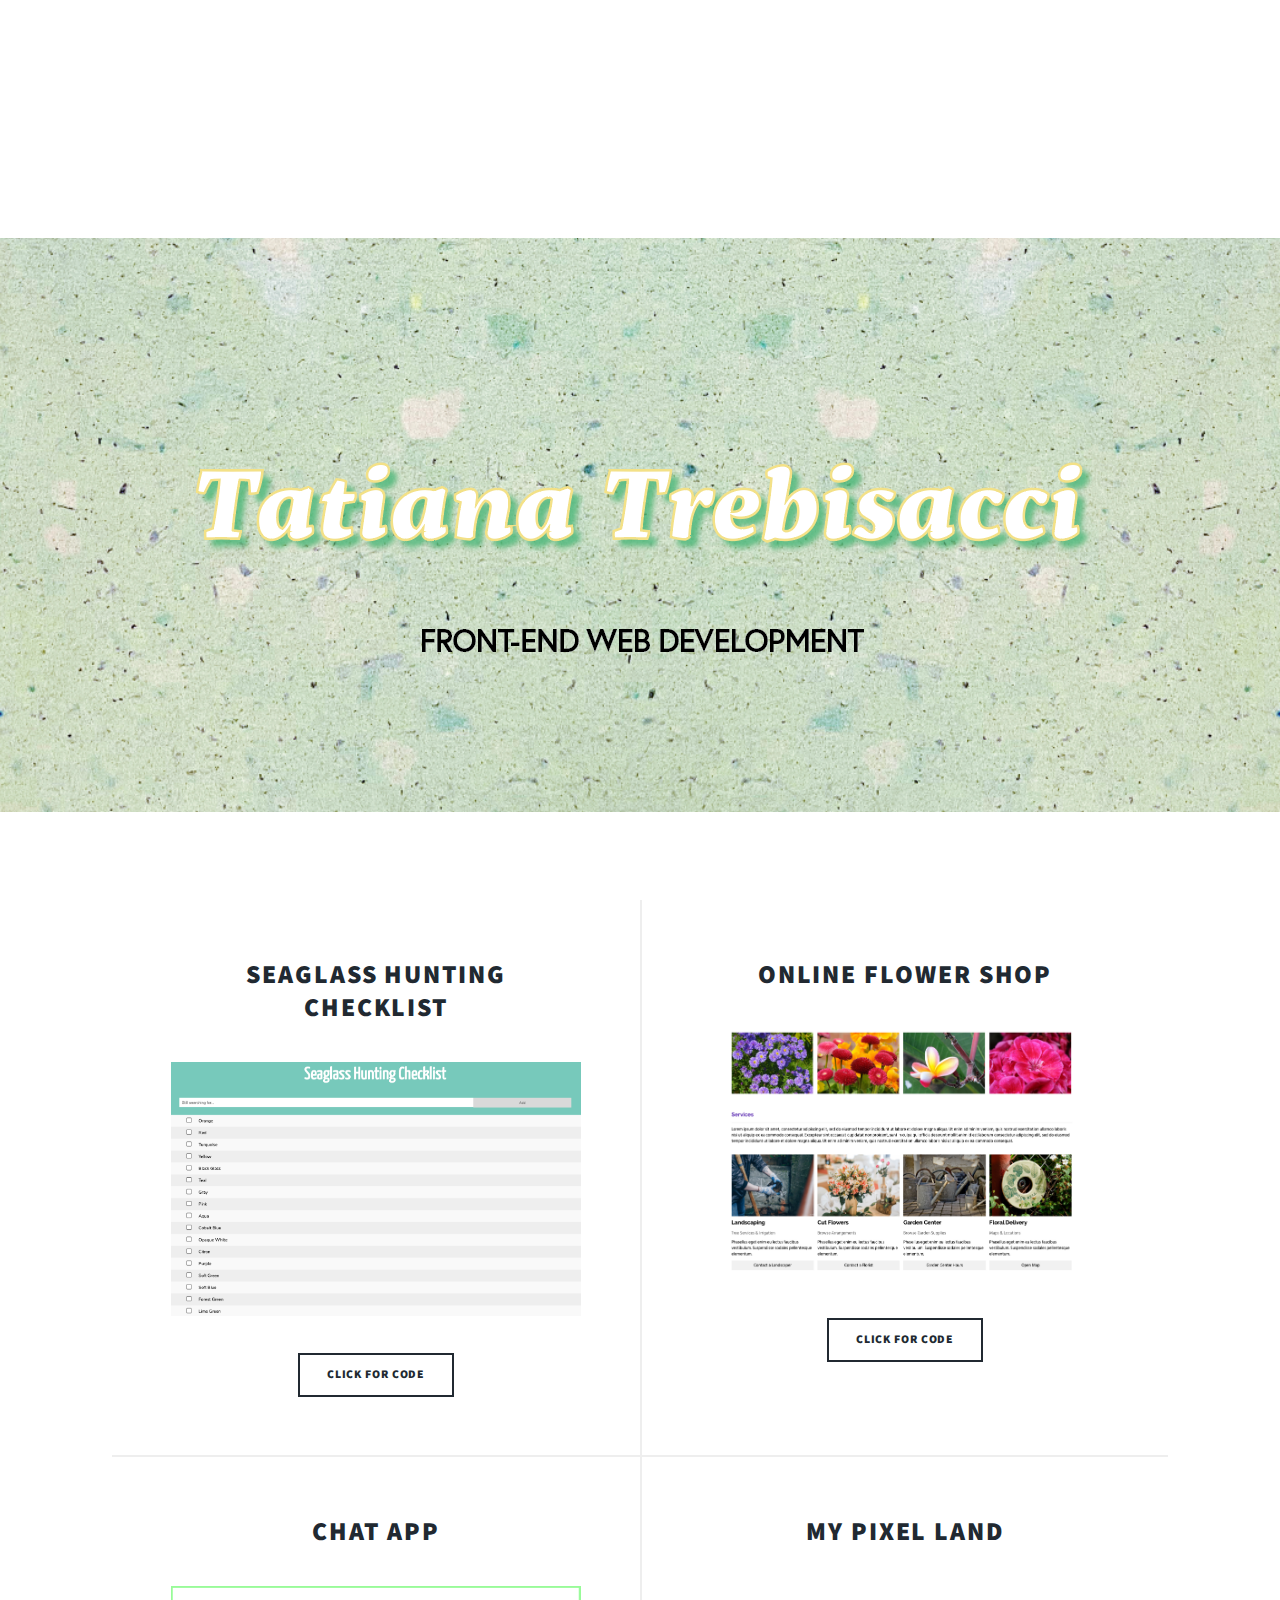
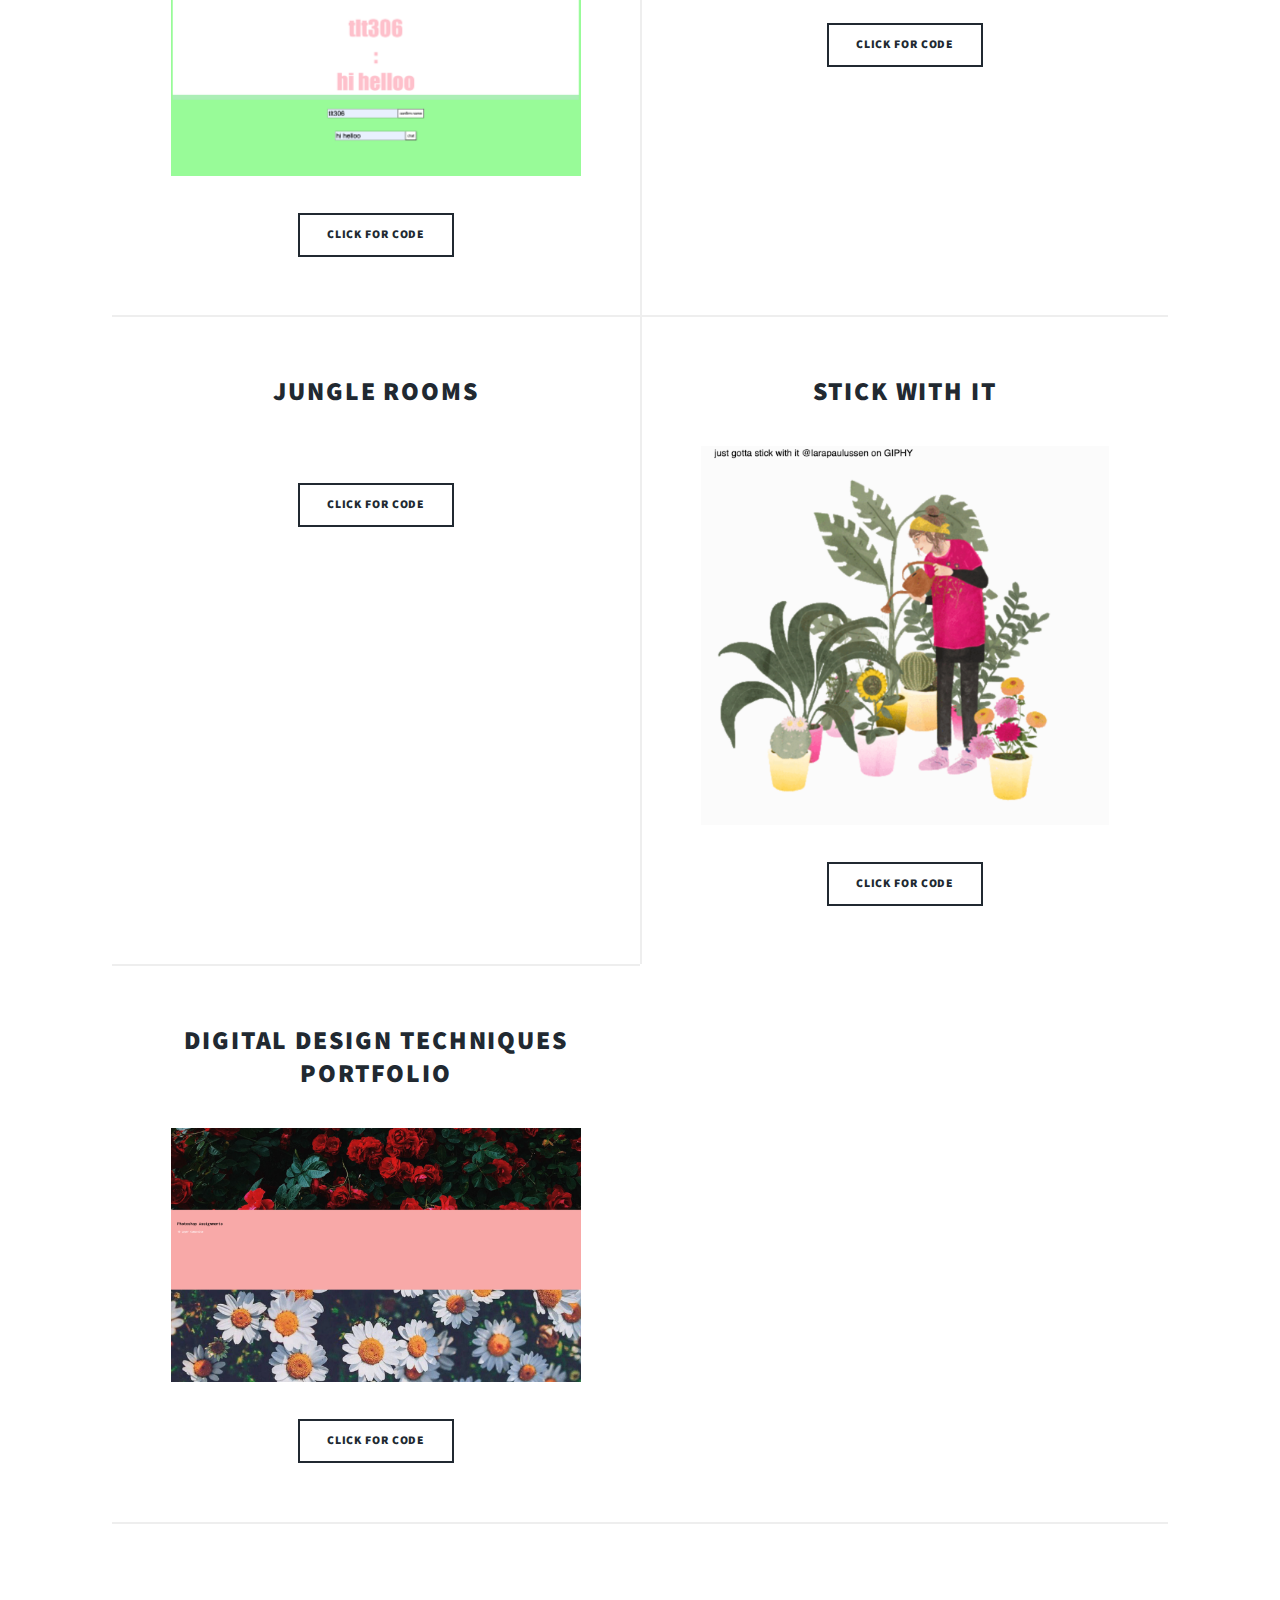
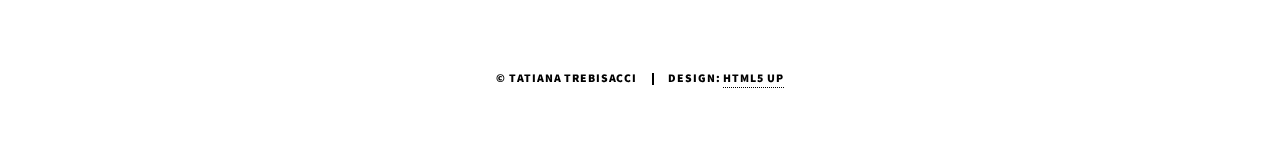
==== commit 9289f95e: "Add files via upload" ====
--- a/index.html
+++ b/index.html
@@ -48,6 +48,7 @@
 									</ul>
 								</article>
 								
+								
 								<article>
 									<header>
 									
@@ -57,6 +58,30 @@
 						
 									<ul class="actions special">
 										<li><a href="https://github.com/tashtreb/florist/blob/master/index.html" class="button">Click for Code</a></li>
+									</ul>
+								</article>
+								
+								<article>
+									<header>
+									
+										<h2>Chat App</h2>
+									</header>
+									<a href="http://165.227.205.220/" class="image fit"><img src="images/chat.png" alt="" /></a>
+						
+									<ul class="actions special">
+										<li><a href="https://github.com/tashtreb/chat-app/blob/main/public/index.html" class="button">Click for Code</a></li>
+									</ul>
+								</article>
+
+								<article>
+									<header>
+									
+										<h2>My Pixel Land</h2>
+									</header>
+									<a href="https://tashtreb.github.io/My-PixelLand-5-11-23/" class="image fit"><img src="images/pixel.png" alt="" /></a>
+									
+									<ul class="actions special">
+										<li><a href="https://github.com/tashtreb/My-PixelLand-5-11-23/blob/main/index.html" class="button">Click for Code</a></li>
 									</ul>
 								</article>
 
@@ -84,38 +109,14 @@
 									</ul>
 								</article>
 
-								<article>
-									<header>
-									
-										<h2>My Pixel Land</h2>
-									</header>
-									<a href="https://tashtreb.github.io/My-PixelLand-5-11-23/" class="image fit"><img src="images/pixel.png" alt="" /></a>
-									
-									<ul class="actions special">
-										<li><a href="https://github.com/tashtreb/My-PixelLand-5-11-23/blob/main/index.html" class="button">Click for Code</a></li>
-									</ul>
-								</article>
+								
 
-								
-								<article>
-									<header>
-									
-										<h2>My Pixel Land</h2>
-									</header>
-									<a href="https://tashtreb.github.io/My-PixelLand-5-11-23/" class="image fit"><img src="images/pixel.png" alt="" /></a>
-									
-									<ul class="actions special">
-										<li><a href="https://github.com/tashtreb/My-PixelLand-5-11-23/blob/main/index.html" class="button">Click for Code</a></li>
-									</ul>
-								</article>
-								
-							
 								
 
 								<article>
 									<header>
 
-										<h2>RISD Digital Design Techniques Portfolio
+										<h2>Digital Design Techniques Portfolio
 										</h2>
 									</header>
 									<a href="https://tashtreb.github.io/seaglass/" class="image fit"><img src="images/parallax.jpg" alt="" /></a>
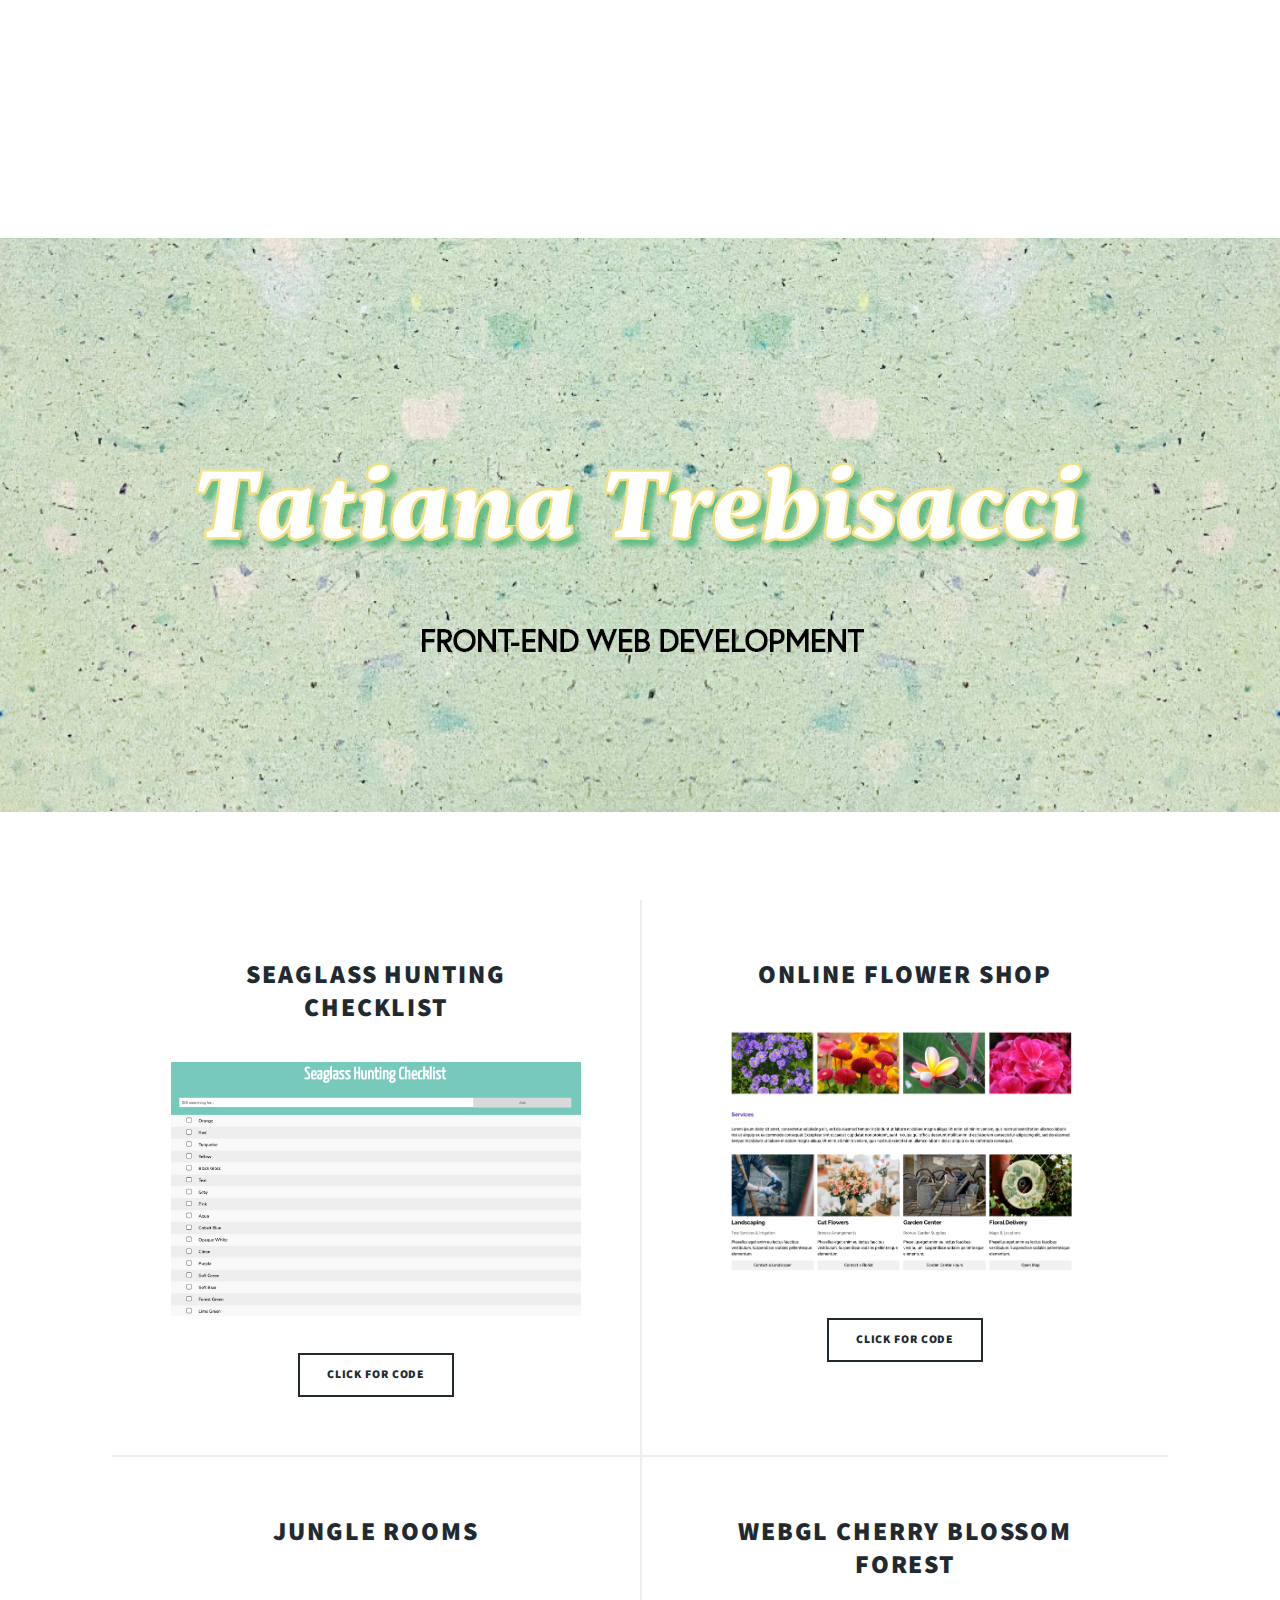
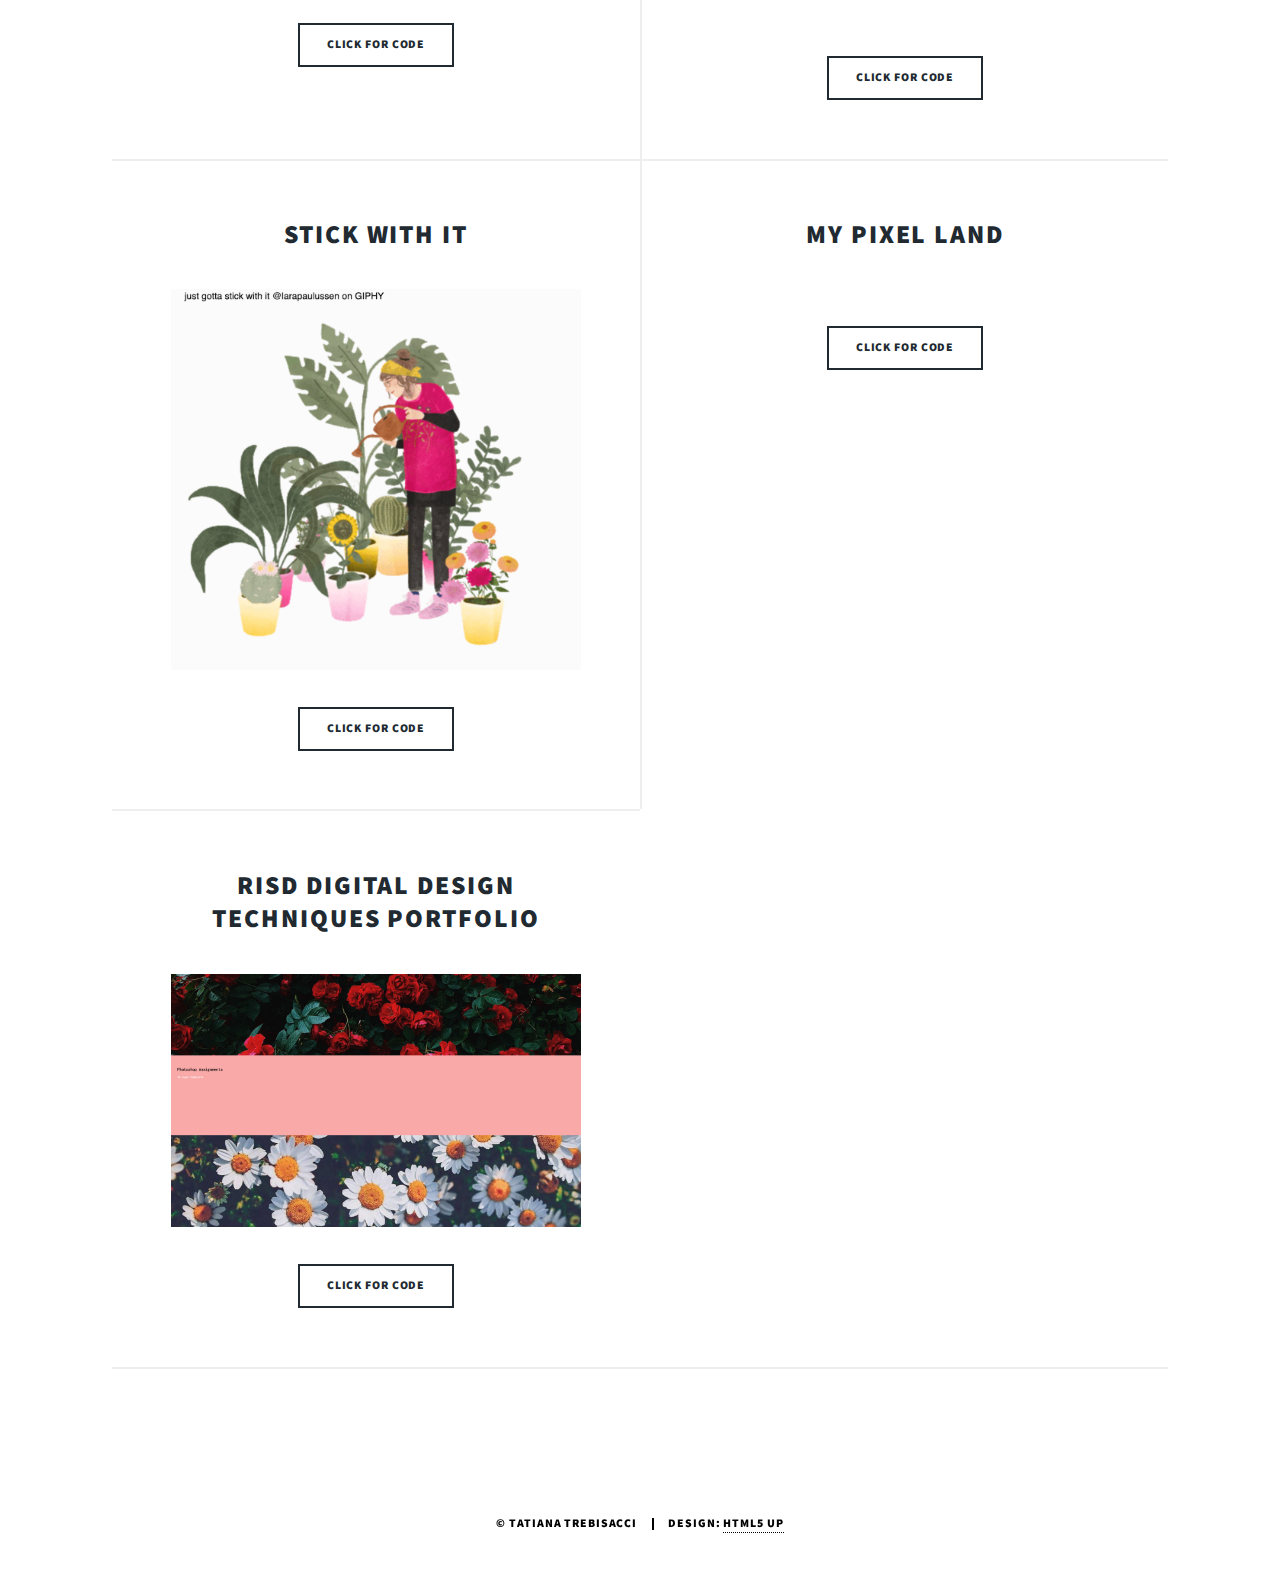
==== commit ff37c2da: "updates" ====
--- a/index.html
+++ b/index.html
@@ -48,7 +48,6 @@
 									</ul>
 								</article>
 								
-								
 								<article>
 									<header>
 									
@@ -60,16 +59,41 @@
 										<li><a href="https://github.com/tashtreb/florist/blob/master/index.html" class="button">Click for Code</a></li>
 									</ul>
 								</article>
-								
+
 								<article>
 									<header>
 									
-										<h2>Chat App</h2>
+										<h2>Jungle Rooms</h2>
 									</header>
-									<a href="http://165.227.205.220/" class="image fit"><img src="images/chat.png" alt="" /></a>
-						
+									<a href="https://tashtreb.github.io/jungle-rooms/" class="image fit"><img src="images/jungle.png" alt="" /></a>
+									
 									<ul class="actions special">
-										<li><a href="https://github.com/tashtreb/chat-app/blob/main/public/index.html" class="button">Click for Code</a></li>
+										<li><a href="https://github.com/tashtreb/jungle-rooms/blob/main/index.html" class="button">Click for Code</a></li>
+									</ul>
+								</article>
+
+
+								<article>
+									<header>
+									
+										<h2>WebGL Cherry Blossom Forest</h2>
+									</header>
+									<a href="https://tashtreb.github.io/MM_AwakeWithVideo/" class="image fit"><img src="images/cherryblossom.png" alt="" /></a>
+									
+									<ul class="actions special">
+										<li><a href="https://github.com/tashtreb/MM_AwakeWithVideo/blob/main/index.html" class="button">Click for Code</a></li>
+									</ul>
+								</article>
+
+								<article>
+									<header>
+									
+										<h2>Stick With It</h2>
+									</header>
+									<a href="https://editor.p5js.org/tlt306/sketches/Gb1SVE-u2" class="image fit"><img src="images/cactus.png" alt="" /></a>
+									
+									<ul class="actions special">
+										<li><a href="https://editor.p5js.org/tlt306/sketches/Gb1SVE-u2" class="button">Click for Code</a></li>
 									</ul>
 								</article>
 
@@ -85,38 +109,16 @@
 									</ul>
 								</article>
 
-								<article>
-									<header>
-									
-										<h2>Jungle Rooms</h2>
-									</header>
-									<a href="https://tashtreb.github.io/jungle-rooms/" class="image fit"><img src="images/jungle.png" alt="" /></a>
-									
-									<ul class="actions special">
-										<li><a href="https://github.com/tashtreb/jungle-rooms/blob/main/index.html" class="button">Click for Code</a></li>
-									</ul>
-								</article>
-
-								<article>
-									<header>
-									
-										<h2>Stick With It</h2>
-									</header>
-									<a href="https://tashtreb.github.io/stick-with-it/" class="image fit"><img src="images/cactus.png" alt="" /></a>
-									
-									<ul class="actions special">
-										<li><a href="https://github.com/tashtreb/stick-with-it/blob/main/index.html" class="button">Click for Code</a></li>
-									</ul>
-								</article>
+								
 
 								
-
+							
 								
 
 								<article>
 									<header>
 
-										<h2>Digital Design Techniques Portfolio
+										<h2>RISD Digital Design Techniques Portfolio
 										</h2>
 									</header>
 									<a href="https://tashtreb.github.io/seaglass/" class="image fit"><img src="images/parallax.jpg" alt="" /></a>
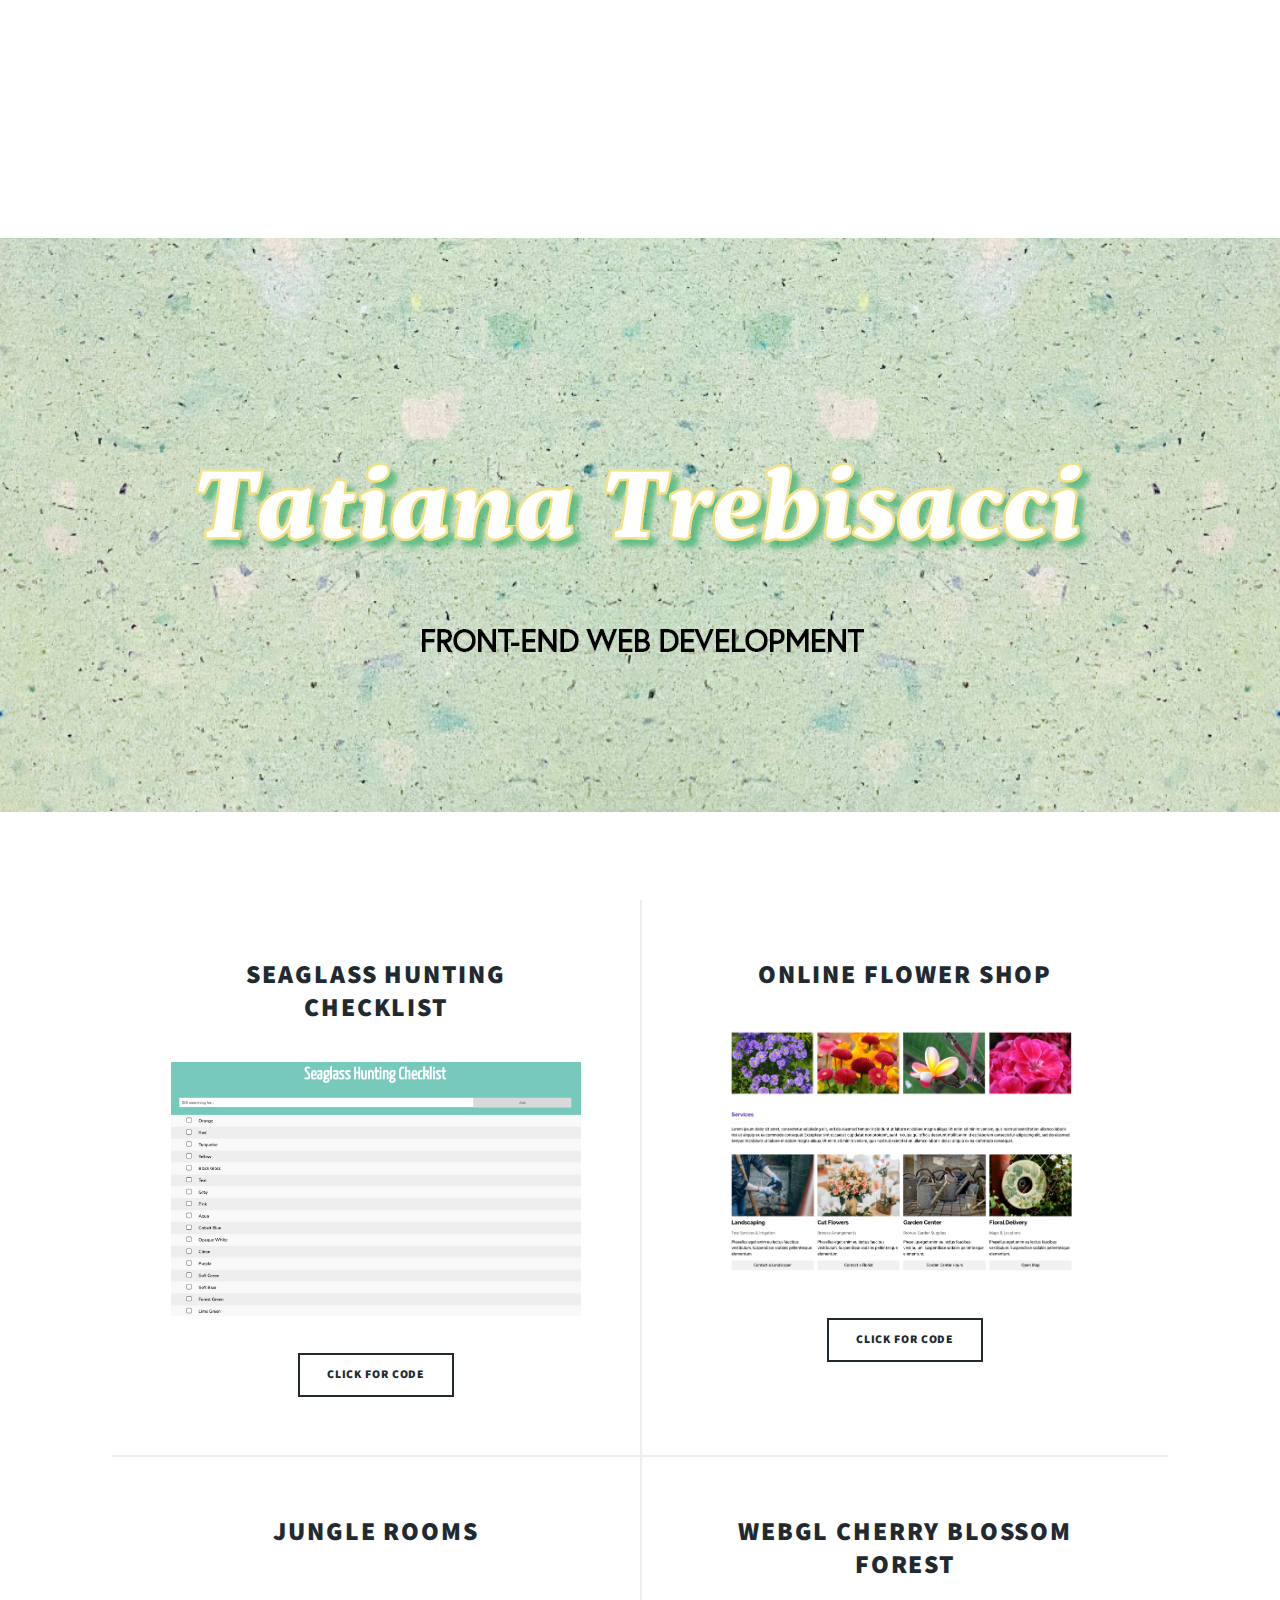
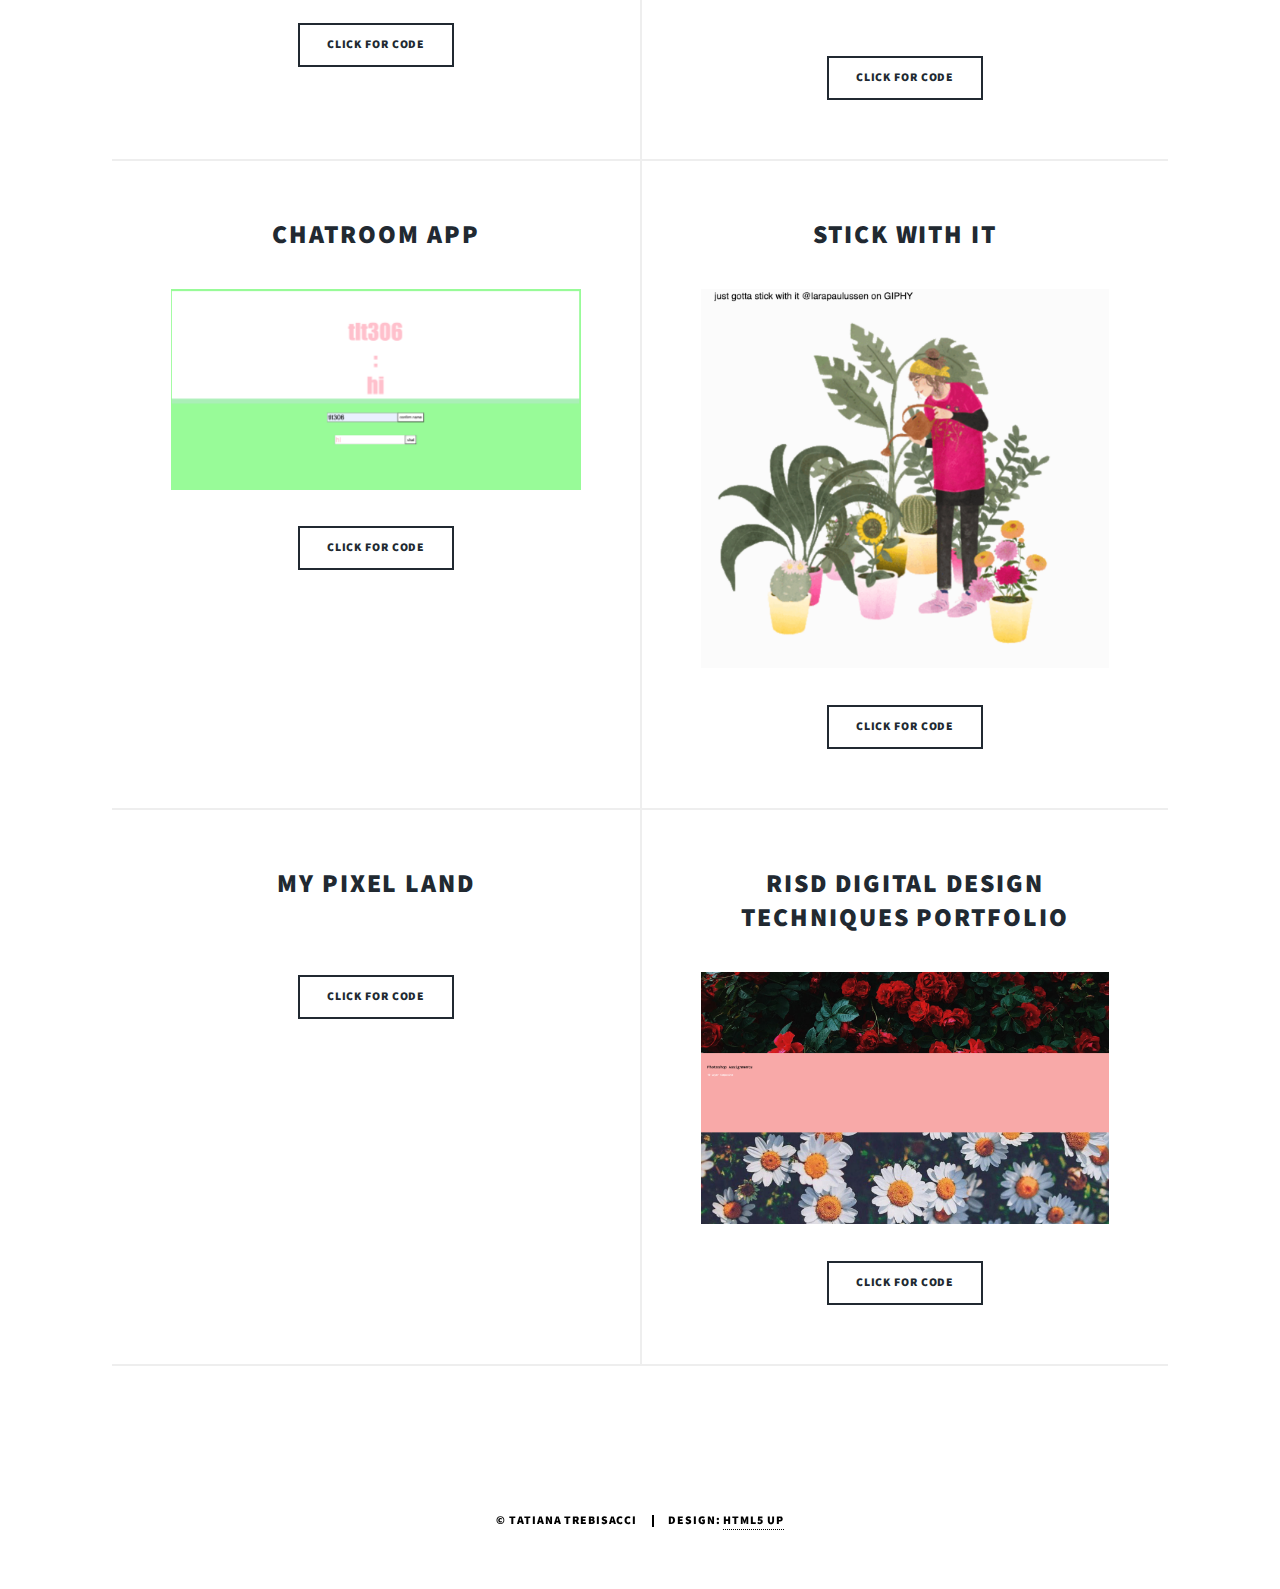
==== commit b22525ff: "changes" ====
--- a/index.html
+++ b/index.html
@@ -88,6 +88,18 @@
 								<article>
 									<header>
 									
+										<h2>Chatroom App</h2>
+									</header>
+									<a href="https://tashtreb.github.io/chatapp/" class="image fit"><img src="images/chatapp.png" alt="" /></a>
+									
+									<ul class="actions special">
+										<li><a href="https://github.com/tashtreb/chatapp/blob/main/index.html" class="button">Click for Code</a></li>
+									</ul>
+								</article>
+
+								<article>
+									<header>
+									
 										<h2>Stick With It</h2>
 									</header>
 									<a href="https://editor.p5js.org/tlt306/sketches/Gb1SVE-u2" class="image fit"><img src="images/cactus.png" alt="" /></a>
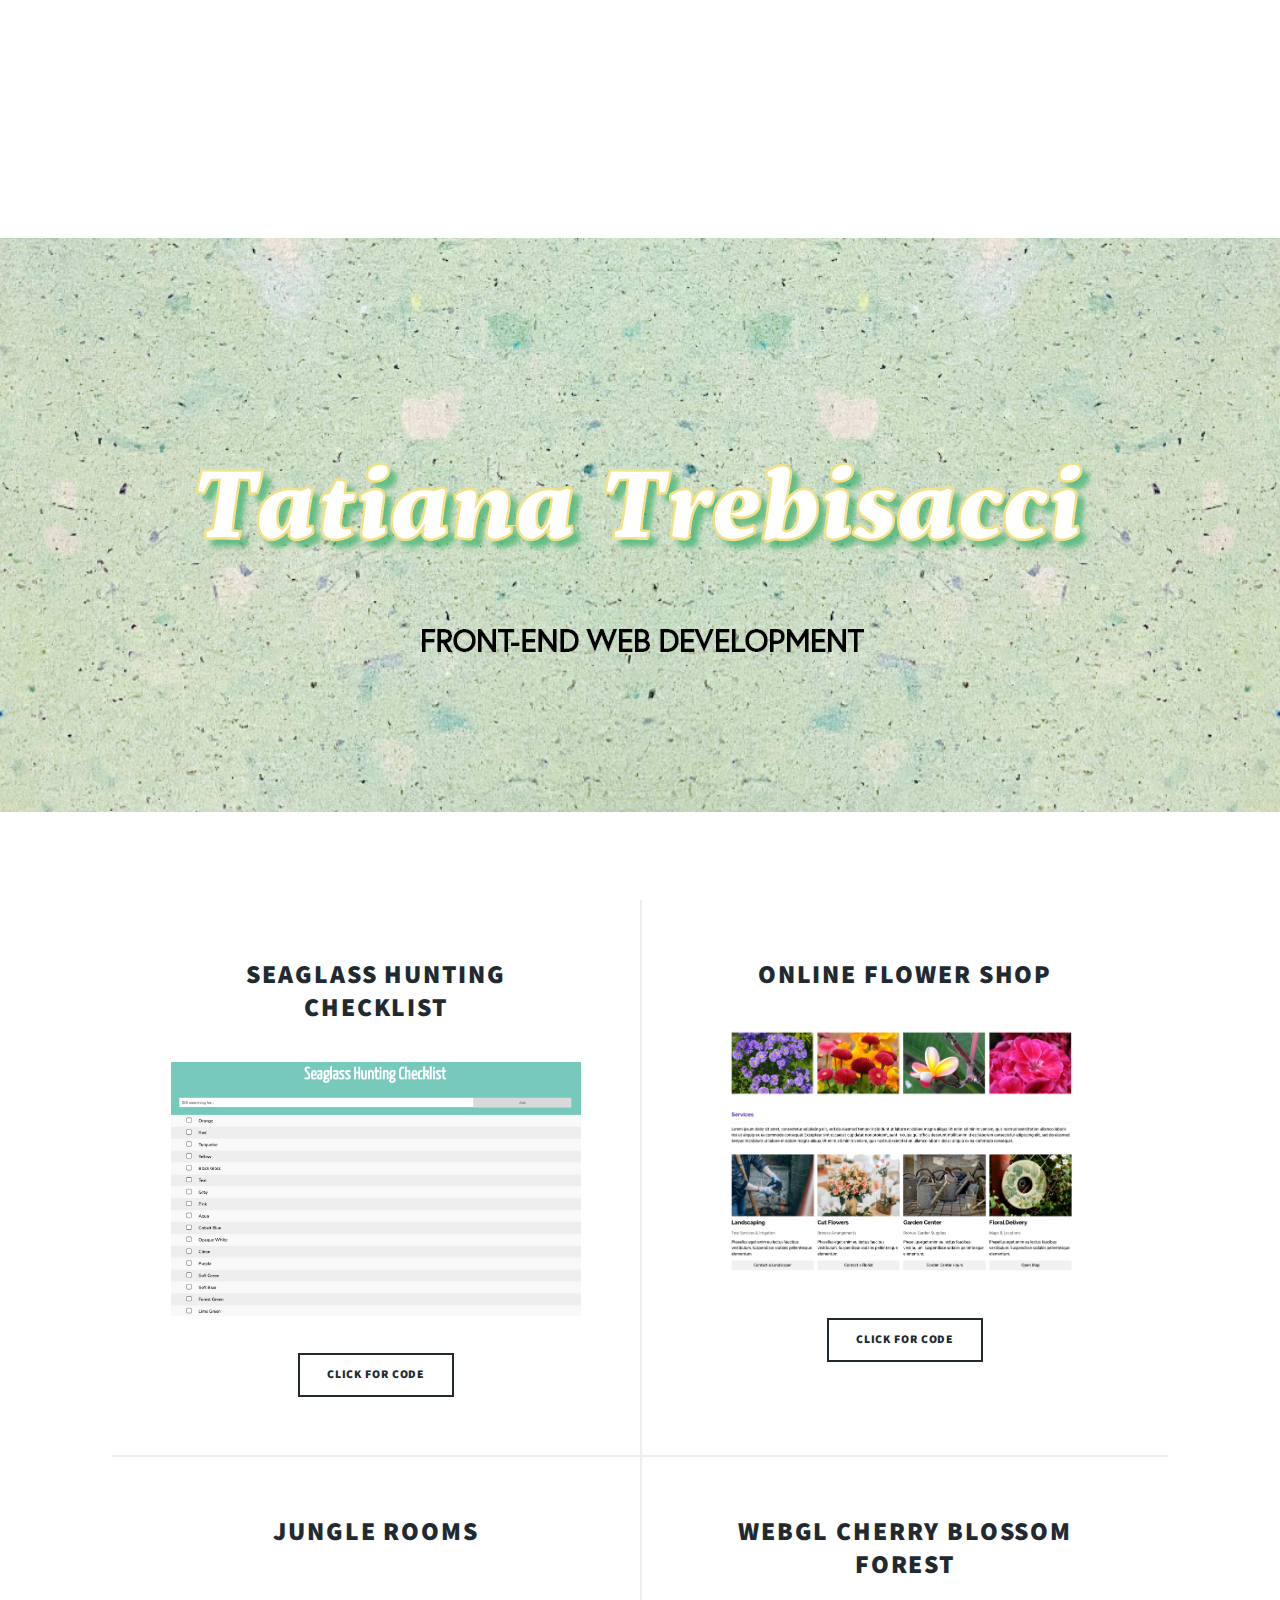
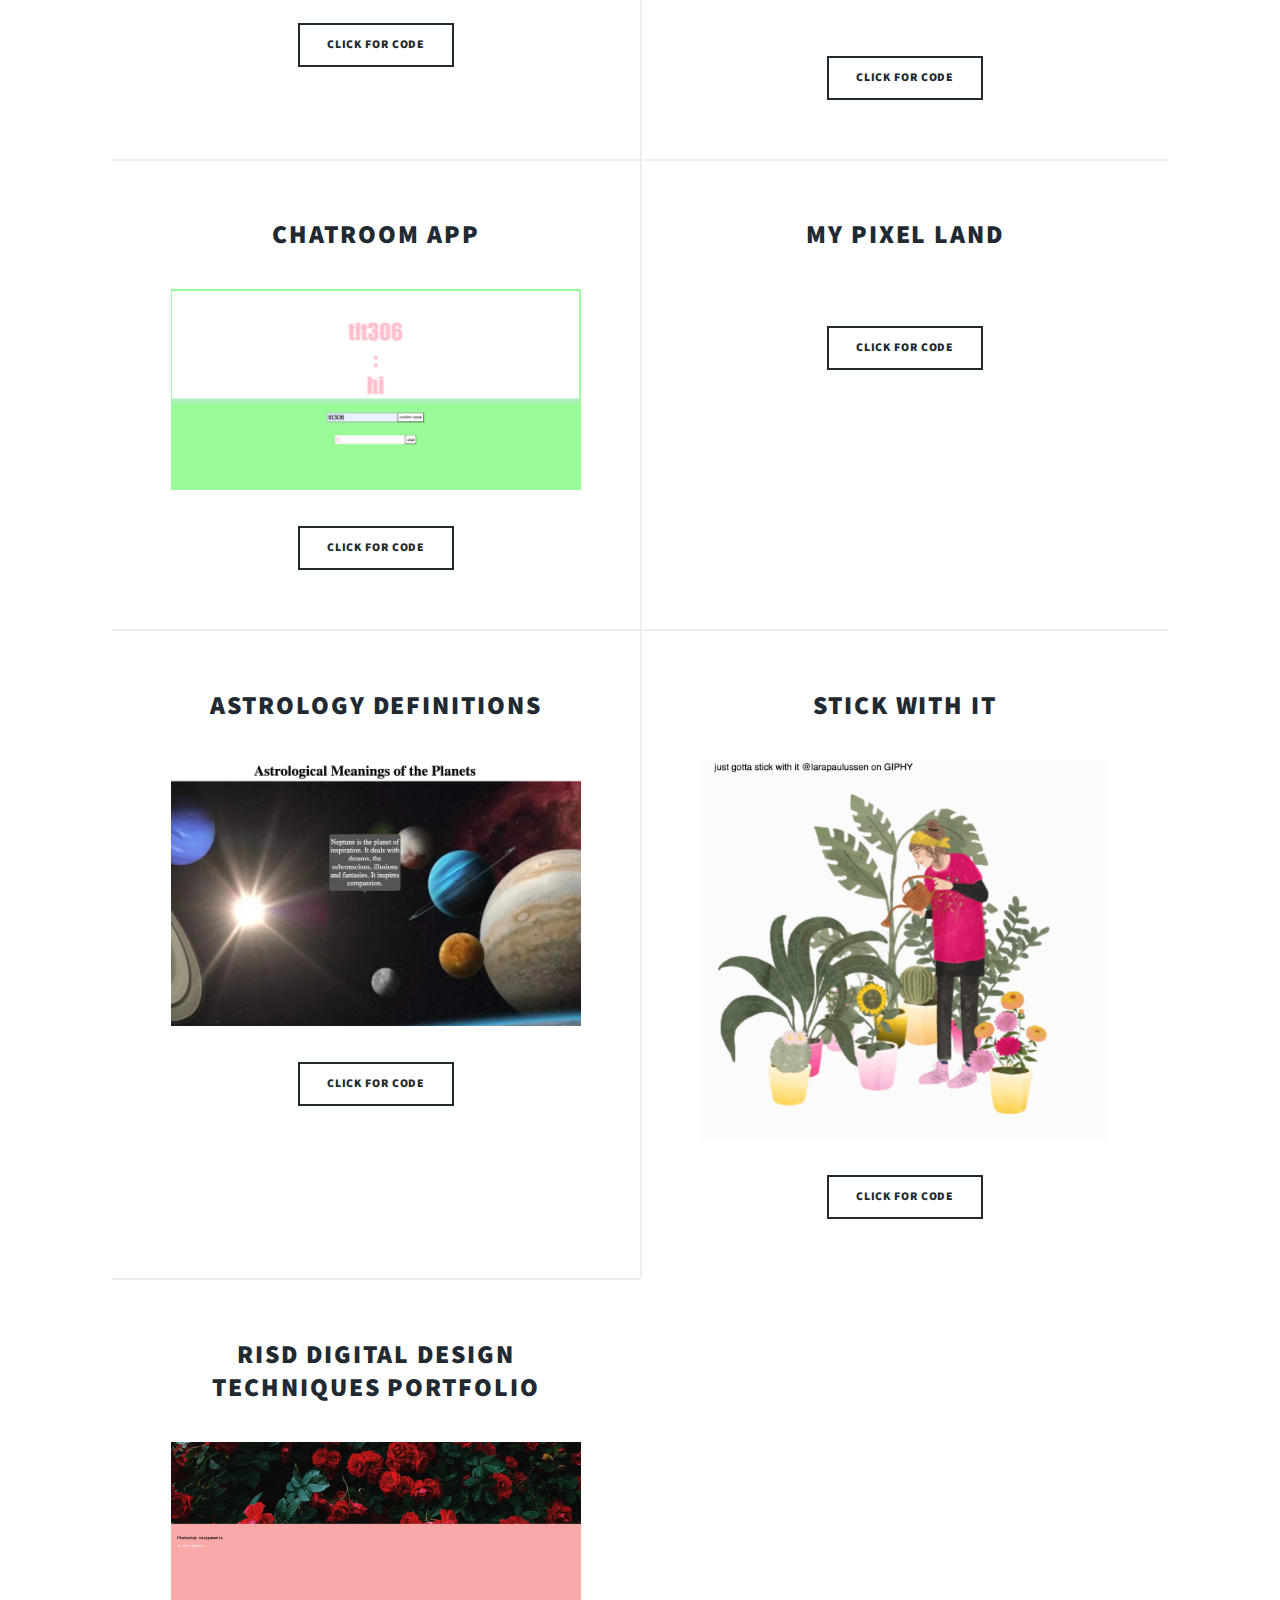
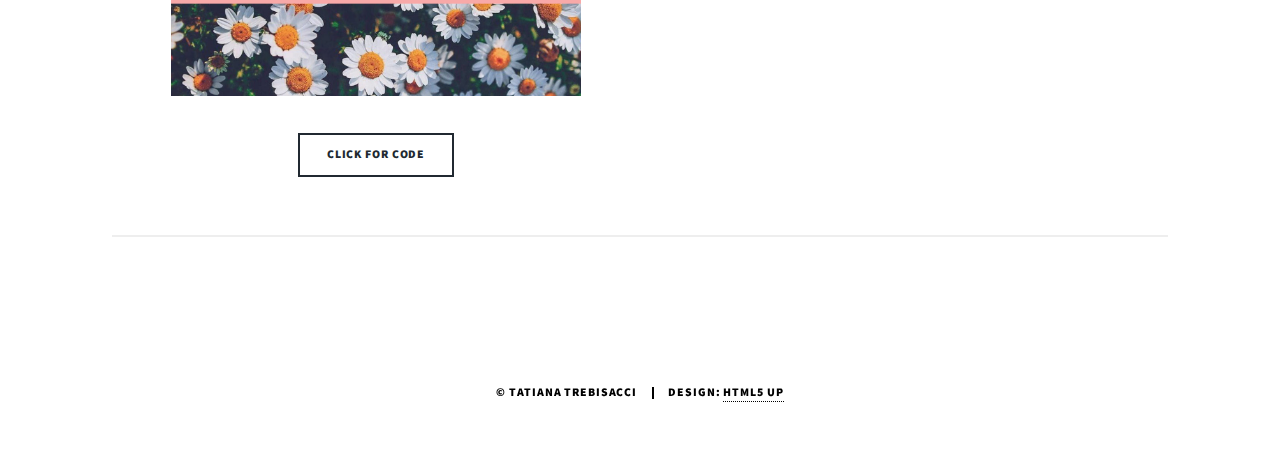
==== commit 7771b22c: "adding files" ====
--- a/index.html
+++ b/index.html
@@ -90,10 +90,35 @@
 									
 										<h2>Chatroom App</h2>
 									</header>
-									<a href="https://tashtreb.github.io/chatapp/" class="image fit"><img src="images/chatapp.png" alt="" /></a>
+									<a href="http://165.227.205.220/index.html" class="image fit"><img src="images/chatapp.png" alt="" /></a>
 									
 									<ul class="actions special">
 										<li><a href="https://github.com/tashtreb/chatapp/blob/main/index.html" class="button">Click for Code</a></li>
+									</ul>
+								</article>
+
+
+								<article>
+									<header>
+									
+										<h2>My Pixel Land</h2>
+									</header>
+									<a href="https://tashtreb.github.io/My-PixelLand-5-11-23/" class="image fit"><img src="images/pixel.png" alt="" /></a>
+									
+									<ul class="actions special">
+										<li><a href="https://github.com/tashtreb/My-PixelLand-5-11-23/blob/main/index.html" class="button">Click for Code</a></li>
+									</ul>
+								</article>
+
+								<article>
+									<header>
+									
+										<h2>Astrology Definitions</h2>
+									</header>
+									<a href="https://tashtreb.github.io/astrology/" class="image fit"><img src="images/astrology.png" alt="" /></a>
+									
+									<ul class="actions special">
+										<li><a href="https://github.com/tashtreb/astrology/blob/main/index.html" class="button">Click for Code</a></li>
 									</ul>
 								</article>
 
@@ -109,17 +134,7 @@
 									</ul>
 								</article>
 
-								<article>
-									<header>
-									
-										<h2>My Pixel Land</h2>
-									</header>
-									<a href="https://tashtreb.github.io/My-PixelLand-5-11-23/" class="image fit"><img src="images/pixel.png" alt="" /></a>
-									
-									<ul class="actions special">
-										<li><a href="https://github.com/tashtreb/My-PixelLand-5-11-23/blob/main/index.html" class="button">Click for Code</a></li>
-									</ul>
-								</article>
+								
 
 								
 
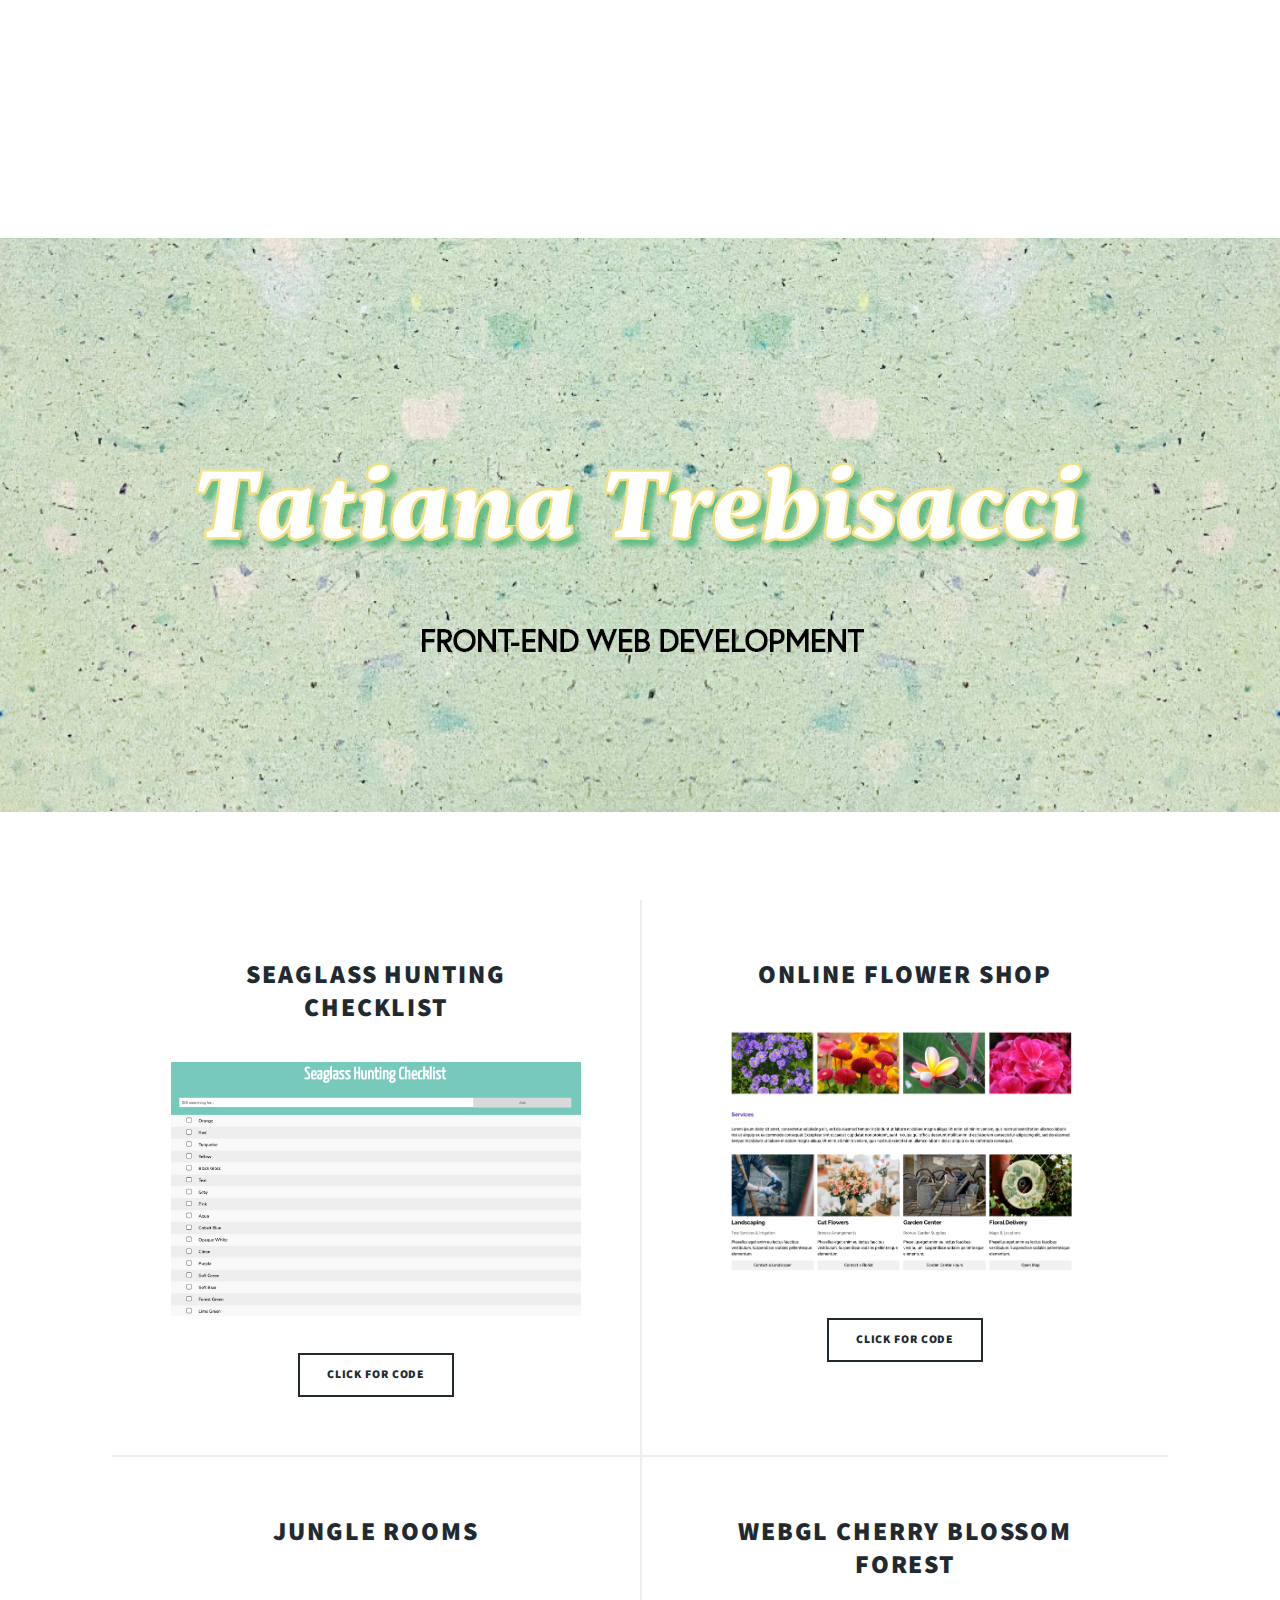
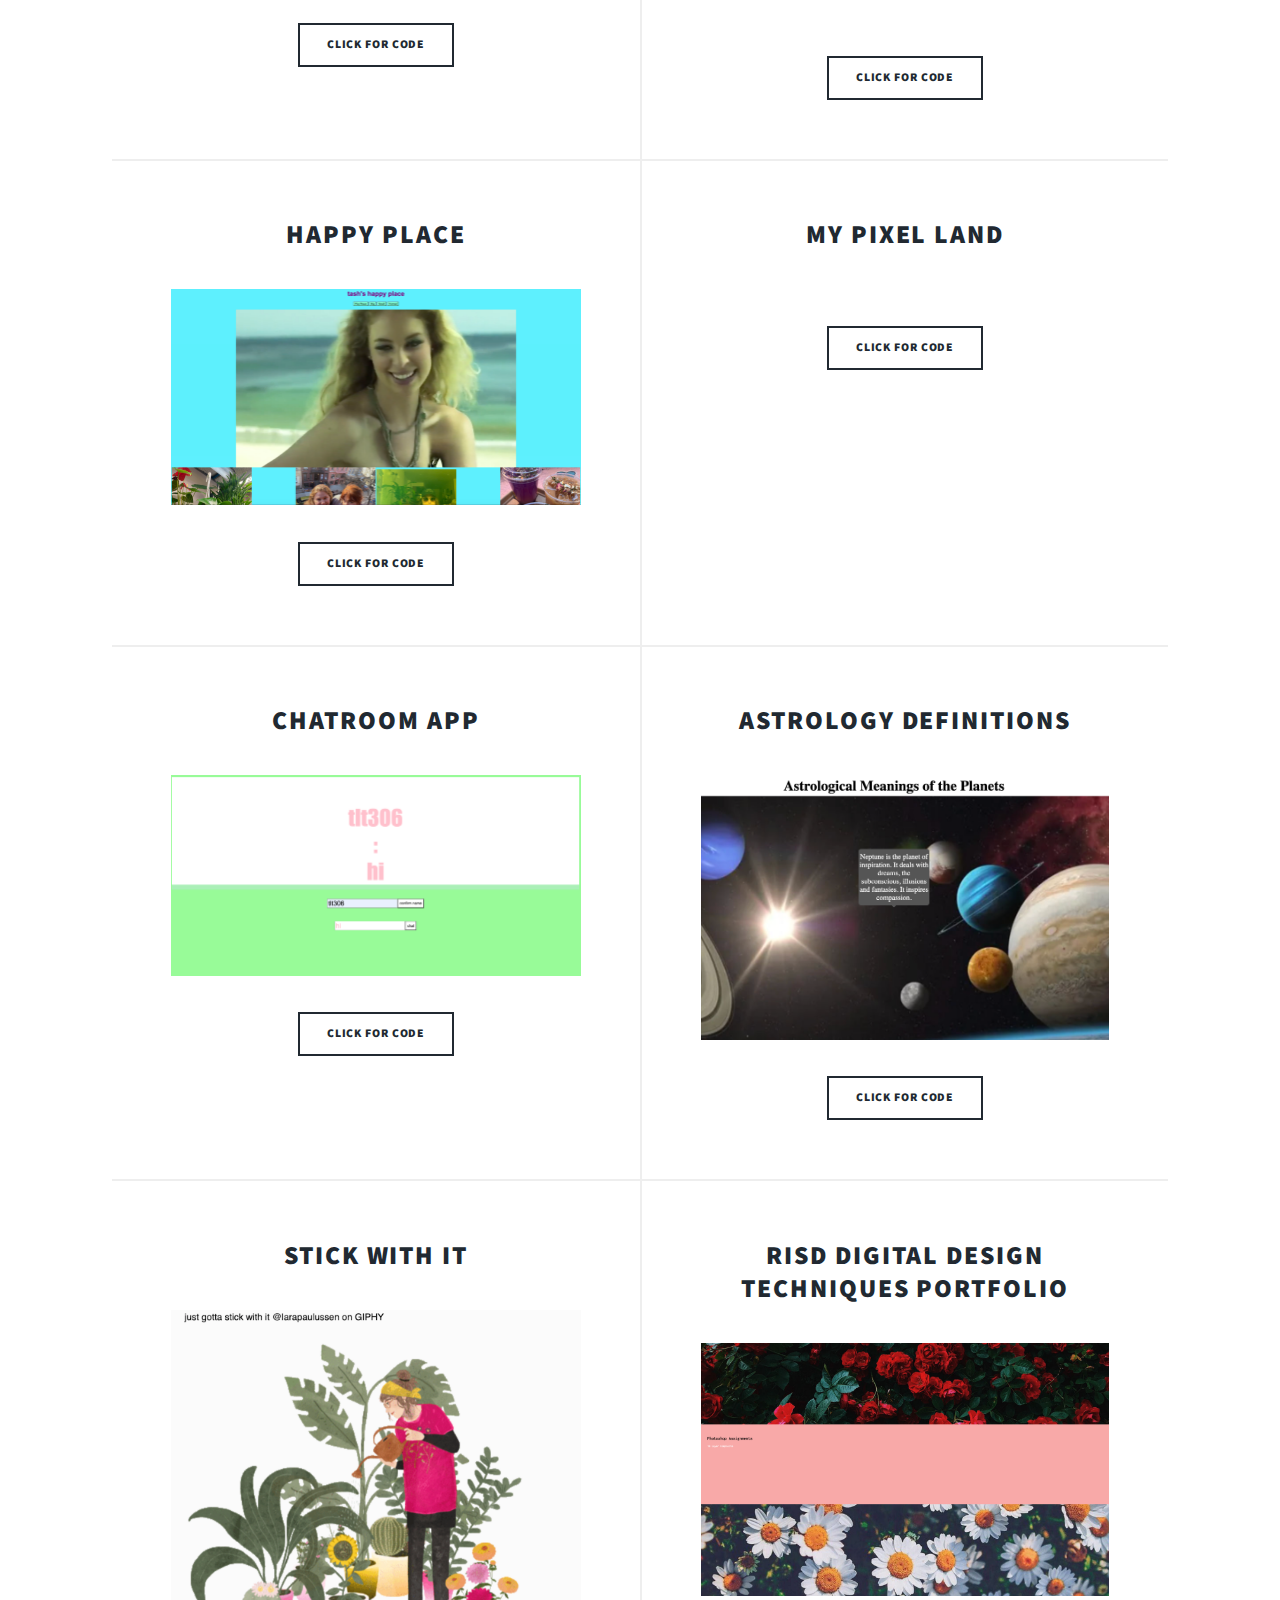
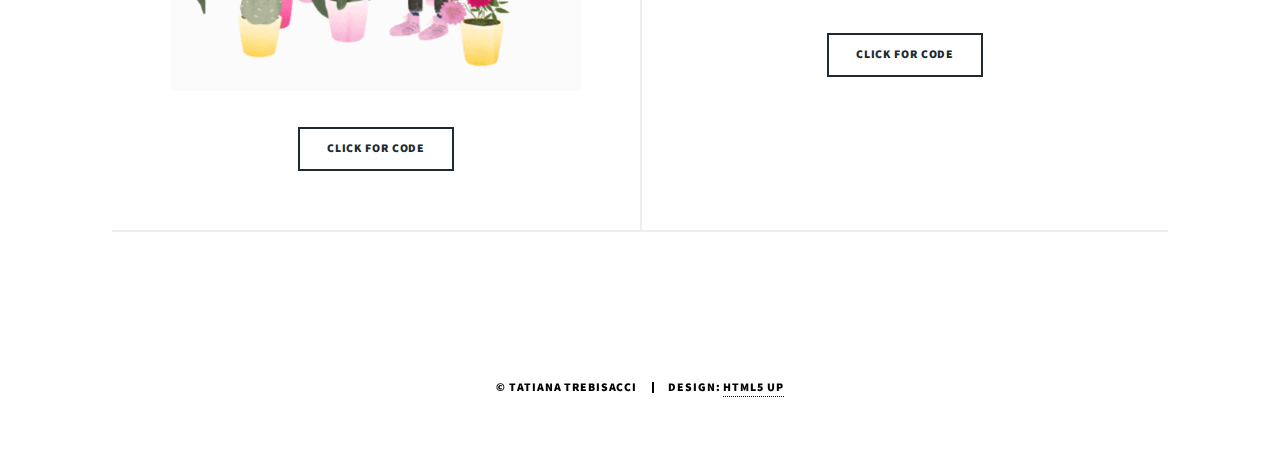
==== commit 333d56dc: "additions" ====
--- a/index.html
+++ b/index.html
@@ -85,6 +85,31 @@
 									</ul>
 								</article>
 
+								
+								<article>
+									<header>
+									
+										<h2>Happy Place</h2>
+									</header>
+									<a href="https://tashtreb.github.io/self-portrait.github.io/" class="image fit"><img src="images/selfportrait.png" alt="" /></a>
+									
+									<ul class="actions special">
+										<li><a href="https://github.com/tashtreb/self-portrait.github.io/blob/main/index.html" class="button">Click for Code</a></li>
+									</ul>
+								</article>
+
+								<article>
+									<header>
+									
+										<h2>My Pixel Land</h2>
+									</header>
+									<a href="https://tashtreb.github.io/My-PixelLand-5-11-23/" class="image fit"><img src="images/pixel.png" alt="" /></a>
+									
+									<ul class="actions special">
+										<li><a href="https://github.com/tashtreb/My-PixelLand-5-11-23/blob/main/index.html" class="button">Click for Code</a></li>
+									</ul>
+								</article>
+
 								<article>
 									<header>
 									
@@ -94,19 +119,6 @@
 									
 									<ul class="actions special">
 										<li><a href="https://github.com/tashtreb/chatapp/blob/main/index.html" class="button">Click for Code</a></li>
-									</ul>
-								</article>
-
-
-								<article>
-									<header>
-									
-										<h2>My Pixel Land</h2>
-									</header>
-									<a href="https://tashtreb.github.io/My-PixelLand-5-11-23/" class="image fit"><img src="images/pixel.png" alt="" /></a>
-									
-									<ul class="actions special">
-										<li><a href="https://github.com/tashtreb/My-PixelLand-5-11-23/blob/main/index.html" class="button">Click for Code</a></li>
 									</ul>
 								</article>
 
